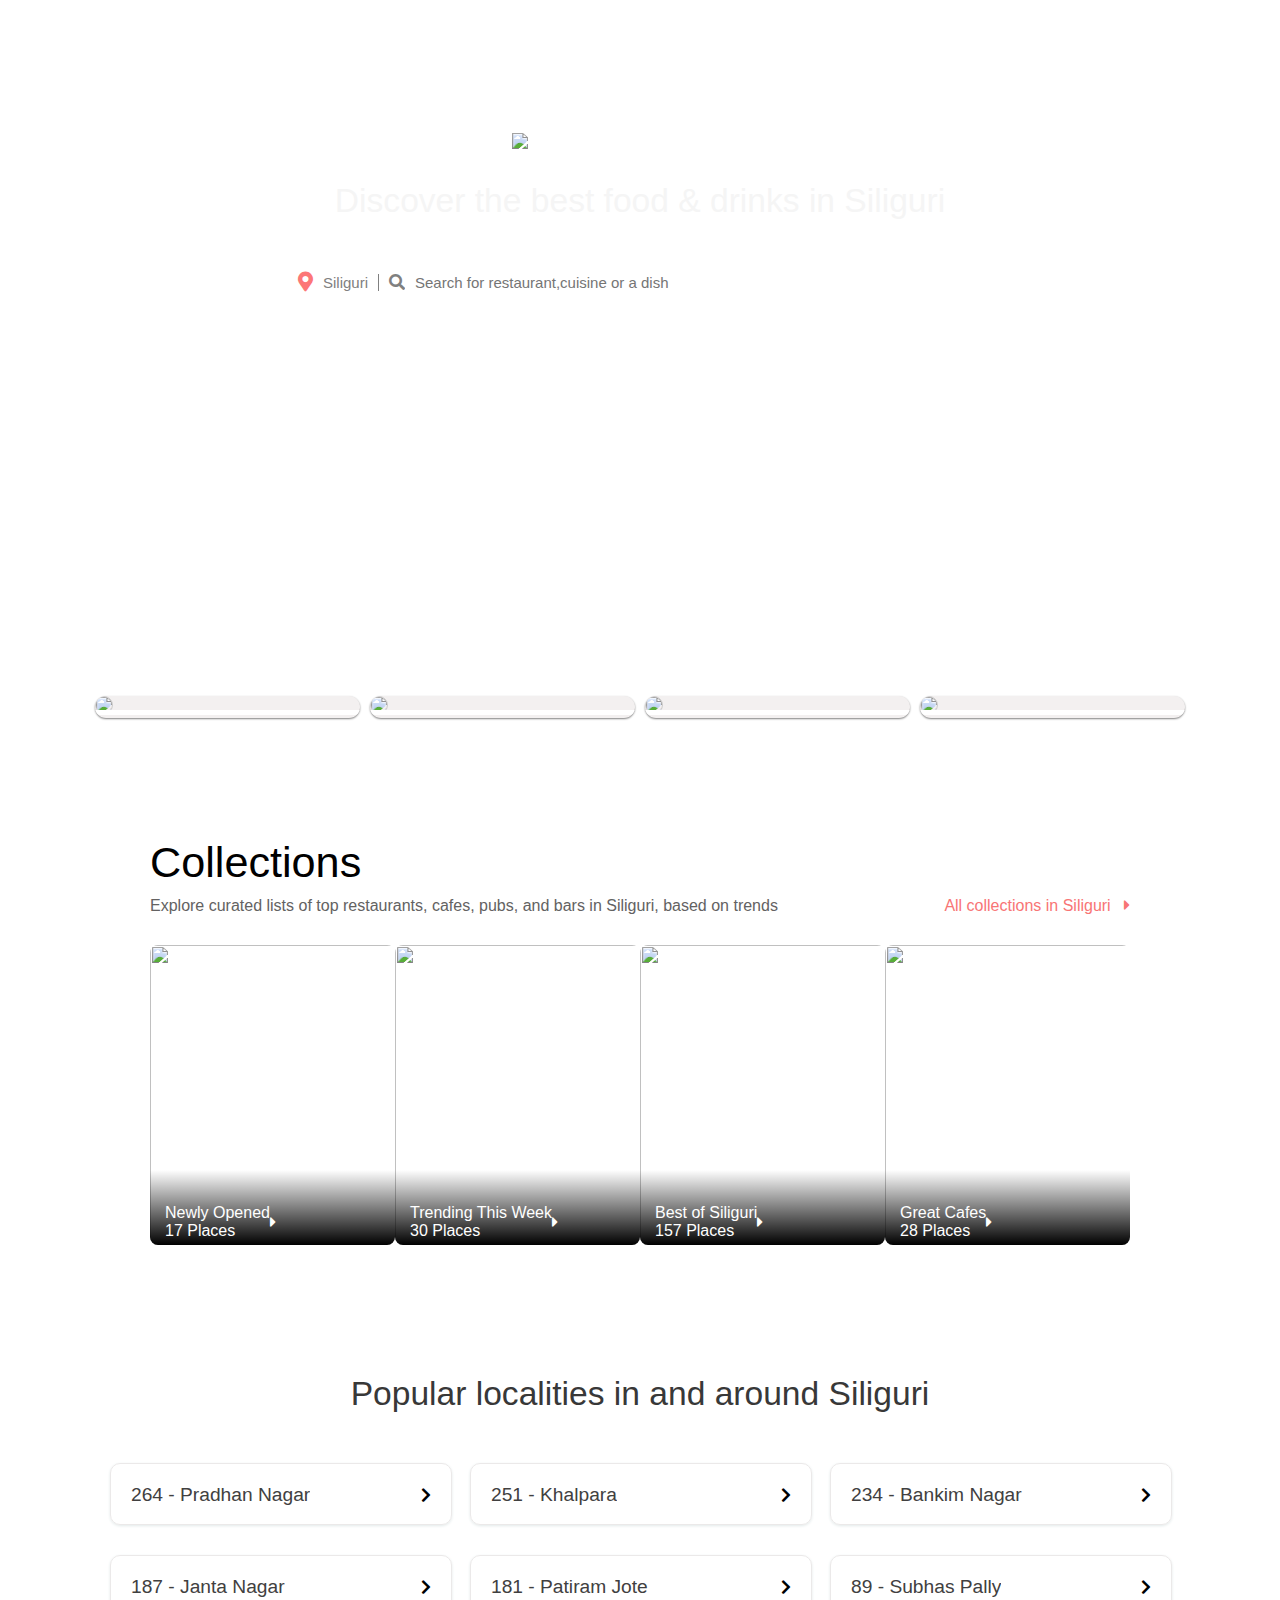
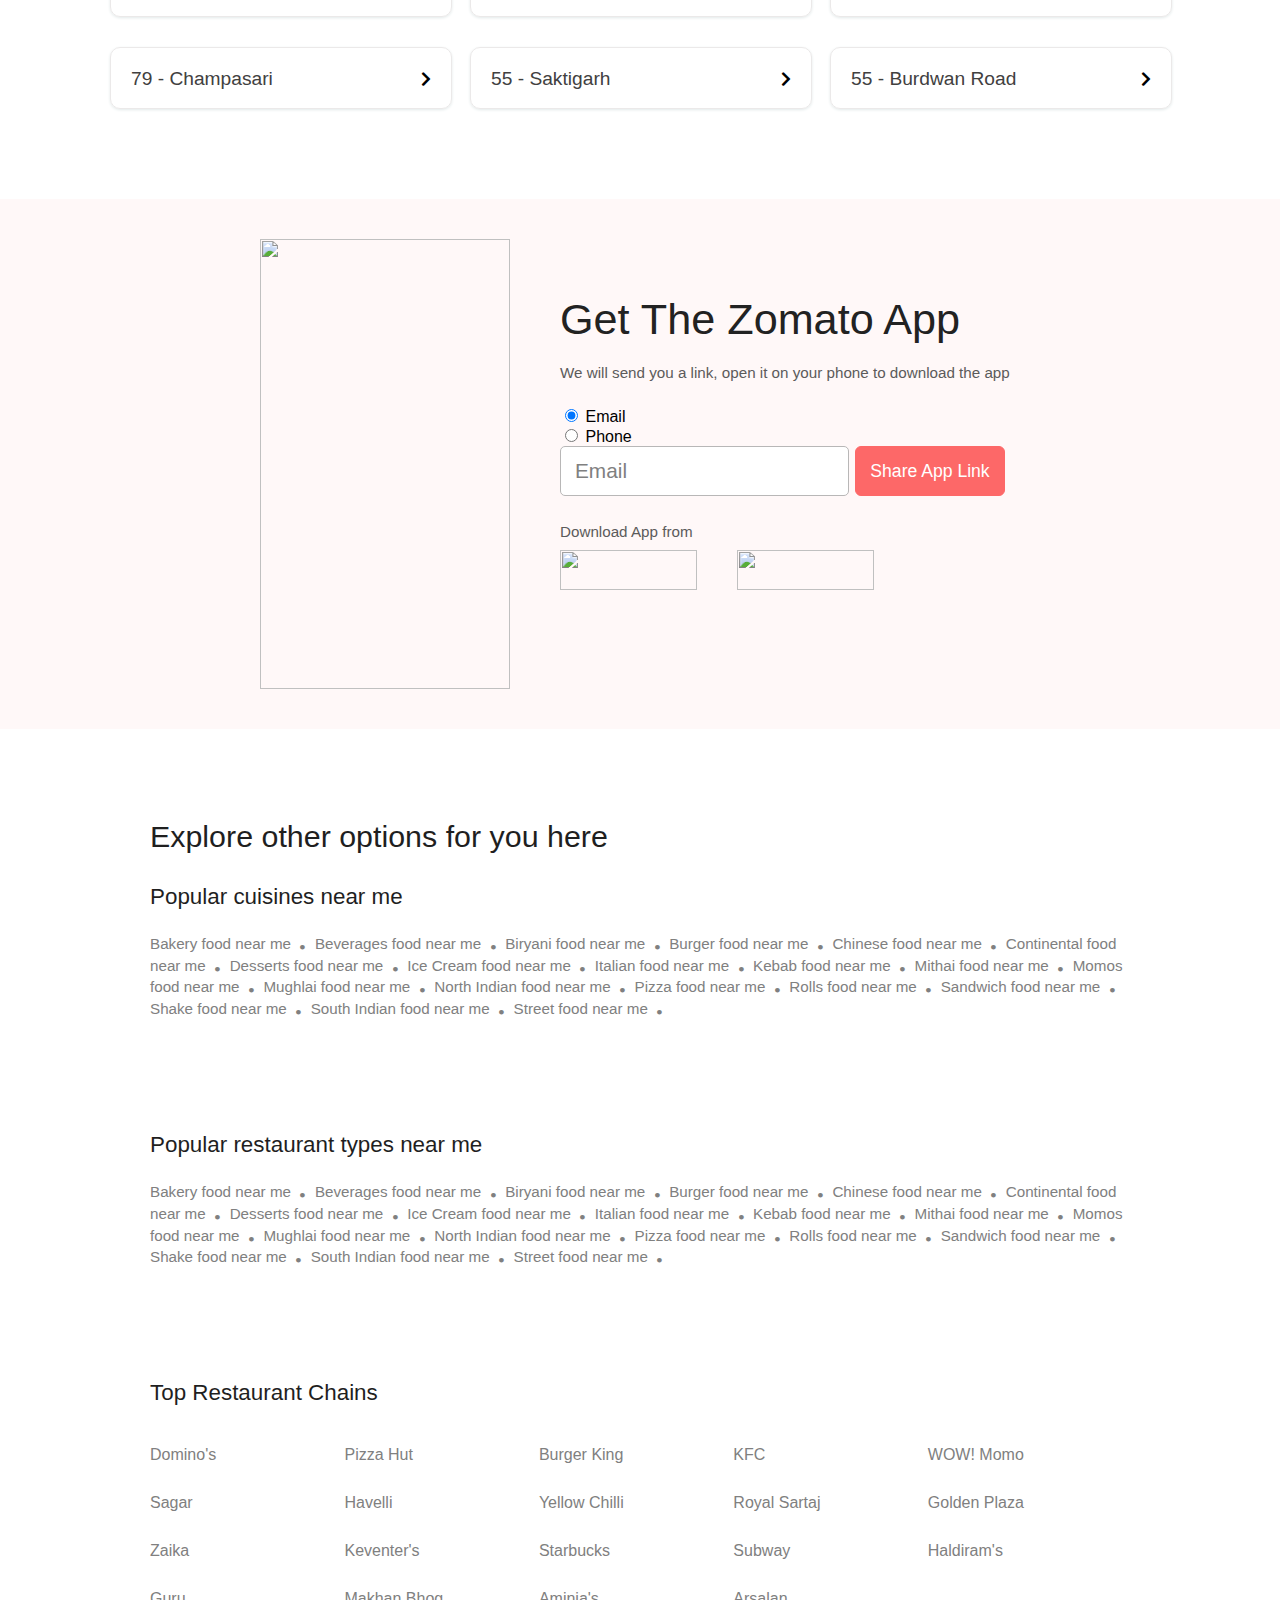
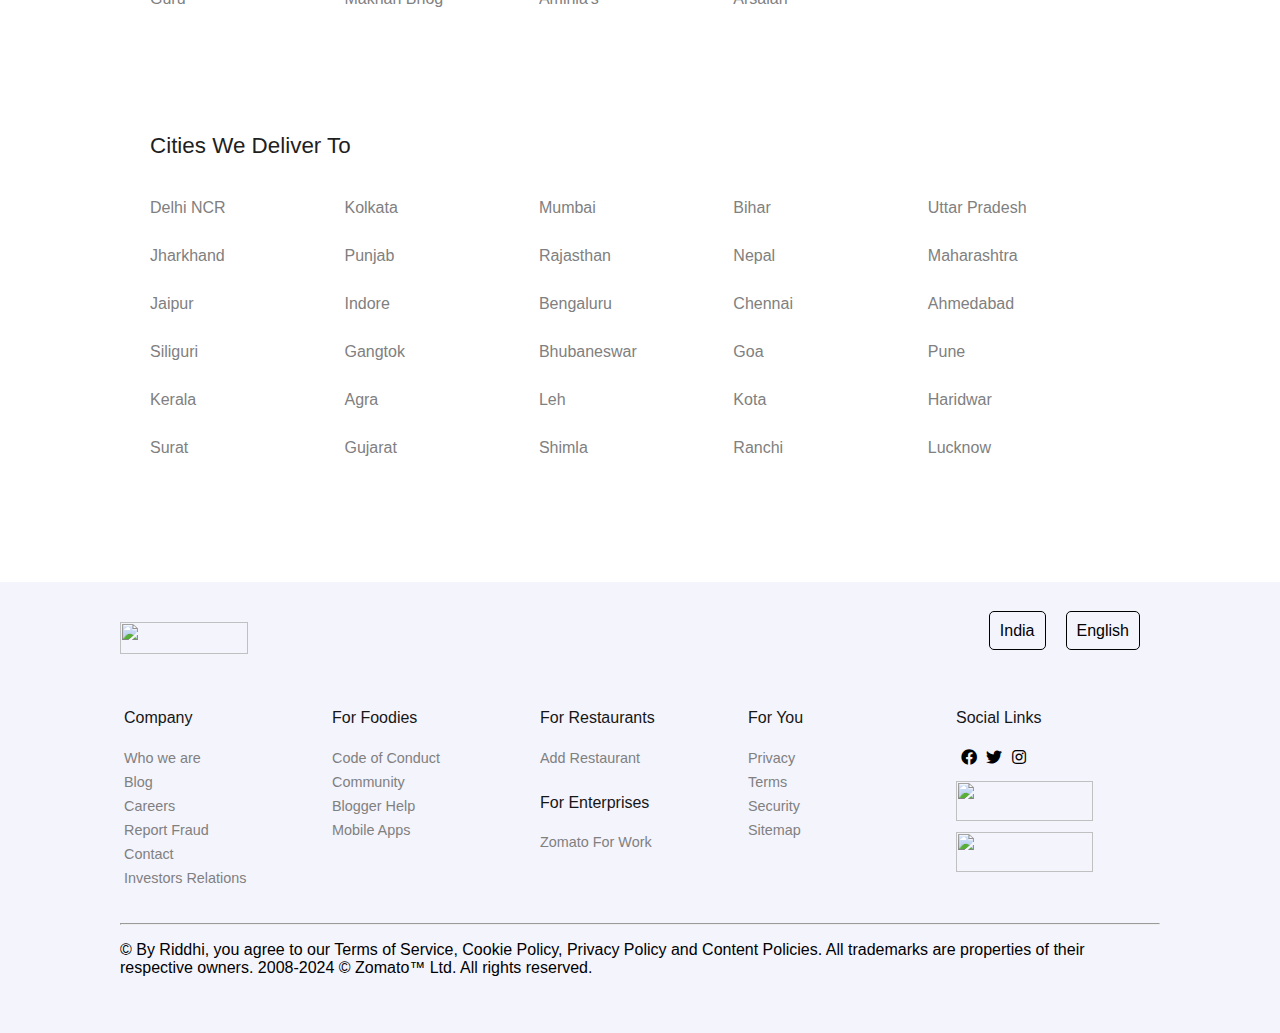
==== index.html @ 77d4f74a "Update and rename zomato.html to index.html" ====
<!DOCTYPE html>
<html lang="en">
<head>
    <meta charset="UTF-8">
    <link rel="stylesheet" href="zomato.css">
    <link rel="stylesheet" href="https://cdnjs.cloudflare.com/ajax/libs/font-awesome/5.15.4/css/all.min.css">
    <link rel="icon" href="c:\Users\RIDDHI\64px-Zomato_logo.png">
    <meta name="viewport" content="width=device-width, initial-scale=1.0">
    <title>Zomato</title>
</head>
<body>
    <header>
        <div class="nav">
            <div>
                <h4>Get The App</h4>
            </div>
            <ul class="nav-bar">
                <li>Investor Relations</li>
                <li>Add Restaurant</li>
                <li> <a href="login.php">Log in</a>
                <li><a href="registration_form.php">Sign up</a></li>
            </ul>
        </div>
        <div class="head">
            <img class="logo" src="https://b.zmtcdn.com/web_assets/8313a97515fcb0447d2d77c276532a511583262271.png" >
            <h3>Discover the best food & drinks in Siliguri</h3>
            <div class="search">
                <i class="fas fa-map-marker-alt"></i>
                <p>Siliguri</p>
                <i class="fas fa-search"></i>
                <input type="text" placeholder="Search for restaurant,cuisine or a dish">
            </div>
        </div>
        <div class="header-image">
            <img src="https://b.zmtcdn.com/web_assets/81f3ff974d82520780078ba1cfbd453a1583259680.png" >
        </div>
    </header>
    <section class="sec-1">
        <div class="box">
            <div class="white"><p>Order Food Online</p></div>
            <img src="https://b.zmtcdn.com/webFrontend/64dffaa58ffa55a377cdf42b6a690e721585809275.png?fit=around|402:360&crop=402:360;*;*">
        </div>
        <div class="box">
            <div class="white"><p>Go out for a meal</p></div>
            <img src="https://b.zmtcdn.com/webFrontend/95f005332f5b9e71b9406828b63335331585809309.png?fit=around|402:360&crop=402:360;*;*">
        </div>
        <div class="box">
            <div class="white"><p>Zomato Pro</p></div>
            <img src="https://b.zmtcdn.com/webFrontend/b256d0dd8a29f9e0623ecaaea910534d1585809352.png?fit=around|402:360&crop=402:360;*;*">
        </div>
        <div class="box">
            <div class="white"><p>Nightlife & Clubs</p></div>
            <img src="https://b.zmtcdn.com/webFrontend/8ff4212b71b948ed5b6d2ce0d2bc99981594031410.png?fit=around|402:360&crop=402:360;*;*">
        </div>
    </section>
    <section class="middle">
        <div class="sec-2">
            <h2>Collections</h2>
            <div>
                <h6>
                    Explore curated lists of top restaurants, cafes, pubs, and bars in Siliguri, based on trends</h6>
                    <span>All collections in Siliguri &nbsp; <i class="fas fa-caret-right"></i></span>
            </div>
        </div>
        <div class="sec-3">
            <div class="box-1">
                <div><span>Newly Opened <br> 17 Places</span><i class="fas fa-caret-right"></i></div>
                <img src="https://images.unsplash.com/photo-1577056922428-a511301a562d?ixlib=rb-1.2.1&ixid=MnwxMjA3fDB8MHxwaG90by1yZWxhdGVkfD" >
            </div>
            <div class="box-1">
                <div><span>Trending This Week <br> 30 Places</span><i class="fas fa-caret-right"></i></div>
                <img src="https://st.focusedcollection.com/18590116/i/650/focused_209046464-stock-photo-closeup-view-variety-food-served.jpg" >
            </div>
            <div class="box-1">
                <div><span>Best of Siliguri <br> 157 Places</span><i class="fas fa-caret-right"></i></div>
                <img src="https://upload.wikimedia.org/wikipedia/commons/4/47/Nadi_Sri_Siva_Subramaniya_Temple.jpg" >
            </div>
            <div class="box-1">
                <div><span>Great Cafes <br> 28 Places</span><i class="fas fa-caret-right"></i></div>
                <img src="c:\Users\RIDDHI\OneDrive\Pictures\Screenshots 1\Screenshot (2400).png" >
            </div>
        </div>
        <h1>Popular localities in and around Siliguri</h1>
        <div class="sec-4">
            <div class="box-2">
                <div><span>264 - Pradhan Nagar</span><i class="fas fa-chevron-right"></i></div>
            </div>
            <div class="box-2">
                <div><span>251 - Khalpara</span><i class="fas fa-chevron-right"></i></div>
            </div>
            <div class="box-2">
                <div><span>234 - Bankim Nagar</span><i class="fas fa-chevron-right"></i></div>
            </div>
            <div class="box-2">
                <div><span>187 - Janta Nagar</span><i class="fas fa-chevron-right"></i></div>
            </div>
            <div class="box-2">
                <div><span>181 - Patiram Jote</span><i class="fas fa-chevron-right"></i></div>
            </div>
            <div class="box-2">
                <div><span>89 - Subhas Pally</span><i class="fas fa-chevron-right"></i></div>
            </div>
            <div class="box-2">
                <div><span>79 - Champasari</span><i class="fas fa-chevron-right"></i></div>
            </div>
            <div class="box-2">
                <div><span>55 - Saktigarh</span><i class="fas fa-chevron-right"></i></div>
            </div>
            <div class="box-2">
                <div><span>55 - Burdwan Road</span><i class="fas fa-chevron-right"></i></div>
            </div>
        </div>
    </section>
    <section class="sec-5">
        <div class="flex contact">
            <img src="https://b.zmtcdn.com/data/pro/5722d9e687511d79616bcab92470734e1596187147.png" alt="">
            <div class="address">
                <h2>Get The Zomato App</h2>
                <p>We will send you a link, open it on your phone to download the app</p>
                <div class="flex-radio">
                    <div>
                        <input type="radio" name="fill" id="emai" checked>
                        <label for="email">Email</label>
                    </div>
                    <div>
                        <input type="radio" name="fill" id="phone">
                        <label for="phone">Phone</label>
                    </div>
                </div>
                <div class="flex email">
                    <input class="input" type="text">
                    <label for="" class="place">Email</label>
                    <button>Share App Link</button>
                </div>
                <p class="download">Download App from</p>
                <div class="flex app">
                    <img src="c:\Users\RIDDHI\OneDrive\Pictures\Screenshots 1\Screenshot (2402).png" alt="">
                    <img src="https://b.zmtcdn.com/data/webuikit/23e930757c3df49840c482a8638bf5c31556001144.png" alt="">
                </div>
        </div>
        </div>
    </section>
    <section class="end">
        <div class="sec-6">
            <h1>Explore other options for you here</h1>
            <h4>Popular cuisines near me</h4>
            <div>
                <a href="#">Bakery food near me</a>
                <i class="fas fa-circle"></i>
                <a href="#">Beverages food near me</a>
                <i class="fas fa-circle"></i>
                <a href="#">Biryani food near me</a>
                <i class="fas fa-circle"></i>
                <a href="#">Burger food near me</a>
                <i class="fas fa-circle"></i>
                <a href="#">Chinese food near me</a>
                <i class="fas fa-circle"></i>
                <a href="#">Continental food near me</a>
                <i class="fas fa-circle"></i>
                <a href="#">Desserts food near me</a>
                <i class="fas fa-circle"></i>
                <a href="#">Ice Cream food near me</a>
                <i class="fas fa-circle"></i>
                <a href="#">Italian food near me</a>
                <i class="fas fa-circle"></i>
                <a href="#">Kebab food near me</a>
                <i class="fas fa-circle"></i>
                <a href="#">Mithai food near me</a>
                <i class="fas fa-circle"></i>
                <a href="#">Momos food near me</a>
                <i class="fas fa-circle"></i>
                <a href="#">Mughlai food near me</a>
                <i class="fas fa-circle"></i>
                <a href="#">North Indian food near me</a>
                <i class="fas fa-circle"></i>
                <a href="#">Pizza food near me</a>
                <i class="fas fa-circle"></i>
                <a href="#">Rolls food near me</a>
                <i class="fas fa-circle"></i>
                <a href="#">Sandwich food near me</a>
                <i class="fas fa-circle"></i>
                <a href="#">Shake food near me</a>
                <i class="fas fa-circle"></i>
                <a href="#">South Indian food near me</a>
                <i class="fas fa-circle"></i>
                <a href="#">Street food near me</a>
                <i class="fas fa-circle"></i>
            </div>
        </div>
        <div class="sec-6">
            <h4>Popular restaurant types near me</h4>
            <div>
                <a href="#">Bakery food near me</a>
                <i class="fas fa-circle"></i>
                <a href="#">Beverages food near me</a>
                <i class="fas fa-circle"></i>
                <a href="#">Biryani food near me</a>
                <i class="fas fa-circle"></i>
                <a href="#">Burger food near me</a>
                <i class="fas fa-circle"></i>
                <a href="#">Chinese food near me</a>
                <i class="fas fa-circle"></i>
                <a href="#">Continental food near me</a>
                <i class="fas fa-circle"></i>
                <a href="#">Desserts food near me</a>
                <i class="fas fa-circle"></i>
                <a href="#">Ice Cream food near me</a>
                <i class="fas fa-circle"></i>
                <a href="#">Italian food near me</a>
                <i class="fas fa-circle"></i>
                <a href="#">Kebab food near me</a>
                <i class="fas fa-circle"></i>
                <a href="#">Mithai food near me</a>
                <i class="fas fa-circle"></i>
                <a href="#">Momos food near me</a>
                <i class="fas fa-circle"></i>
                <a href="#">Mughlai food near me</a>
                <i class="fas fa-circle"></i>
                <a href="#">North Indian food near me</a>
                <i class="fas fa-circle"></i>
                <a href="#">Pizza food near me</a>
                <i class="fas fa-circle"></i>
                <a href="#">Rolls food near me</a>
                <i class="fas fa-circle"></i>
                <a href="#">Sandwich food near me</a>
                <i class="fas fa-circle"></i>
                <a href="#">Shake food near me</a>
                <i class="fas fa-circle"></i>
                <a href="#">South Indian food near me</a>
                <i class="fas fa-circle"></i>
                <a href="#">Street food near me</a>
                <i class="fas fa-circle"></i>
            </div>
        </div>
        <div class="sec-6">
            <h4>Top Restaurant Chains</h4>
            <div class="end-column">
                <a href="#">Domino's</a>
                <a href="#">Pizza Hut</a>
                <a href="#">Burger King</a>
                <a href="#">KFC</a>
                <a href="#">WOW! Momo</a>
                <a href="#">Sagar</a>
                <a href="#">Havelli</a>
                <a href="#">Yellow Chilli</a>
                <a href="#">Royal Sartaj</a>
                <a href="#">Golden Plaza</a>
                <a href="#">Zaika</a>
                <a href="#">Keventer's</a>
                <a href="#">Starbucks</a>
                <a href="#">Subway</a>
                <a href="#">Haldiram's</a>
                <a href="#">Guru</a>
                <a href="#">Makhan Bhog</a>
                <a href="#">Aminia's</a>
                <a href="#">Arsalan</a>
            </div>
        </div>
        <div class="sec-6">
            <h4>Cities We Deliver To</h4>
            <div class="end-column">
                <a href="#">Delhi NCR</a>
                <a href="#">Kolkata</a>
                <a href="#">Mumbai</a>
                <a href="#">Bihar</a>
                <a href="#">Uttar Pradesh</a>
                <a href="#">Jharkhand</a>
                <a href="#">Punjab</a>
                <a href="#">Rajasthan</a>
                <a href="#">Nepal</a>
                <a href="#">Maharashtra</a>
                <a href="#">Jaipur</a>
                <a href="#">Indore</a>
                <a href="#">Bengaluru</a>
                <a href="#">Chennai</a>
                <a href="#">Ahmedabad</a>
                <a href="#">Siliguri</a>
                <a href="#">Gangtok</a>
                <a href="#">Bhubaneswar</a>
                <a href="#">Goa</a>
                <a href="#">Pune</a>
                <a href="#">Kerala</a>
                <a href="#">Agra</a>
                <a href="#">Leh</a>
                <a href="#">Kota</a>
                <a href="#">Haridwar</a>
                <a href="#">Surat</a>
                <a href="#">Gujarat</a>
                <a href="#">Shimla</a>
                <a href="#">Ranchi</a>
                <a href="#">Lucknow</a>
            </div>
        </div>
    </section>
    <section class="footer">
        <div class="sec-7">
            <div class="first">
                <div>
                    <img src="https://b.zmtcdn.com/web_assets/b40b97e677bc7b2ca77c58c61db266fe1603954218.png?fit=around|198:42&crop=198:42;*,*" alt="">
                </div>
                <div class="first-1">
                    <div>
                        <span>India</span>
                    </div>
                    <div>
                        <span>English</span>
                    </div>
                </div>
            </div>
            <div class="second">
                <div>
                    <h4>Company</h4>
                    <a href="#">Who we are</a>
                    <a href="#">Blog</a>
                    <a href="#">Careers</a>
                    <a href="#">Report Fraud</a>
                    <a href="#">Contact</a>
                    <a href="#">Investors Relations</a>
                </div>
                <div>
                    <h4>For Foodies</h4>
                    <a href="#">Code of Conduct</a>
                    <a href="#">Community</a>
                    <a href="#">Blogger Help</a>
                    <a href="#">Mobile Apps</a>
                </div>
                <div>
                    <h4>For Restaurants</h4>
                    <a href="#">Add Restaurant</a>
                    <h4>For Enterprises</h4>
                    <a href="#">Zomato For Work</a>
                </div>
                <div>
                    <h4>For You</h4>
                    <a href="#">Privacy</a>
                    <a href="#">Terms</a>
                    <a href="#">Security</a>
                    <a href="#">Sitemap</a>
                </div>
                <div class="box-4">
                    <h4>Social Links</h4>
                    <div>
                        <i class="fab fa-facebook"></i>
                        <i class="fab fa-twitter"></i>
                        <i class="fab fa-instagram"></i>
                    </div>
                    <img src="https://b.zmtcdn.com/data/webuikit/9f0c85a5e33adb783fa0aef667075f9e1556003622.png" alt="">
                    <img src="https://b.zmtcdn.com/data/webuikit/23e930757c3df49840c482a8638bf5c31556001144.png" alt="">
                </div>
            </div>
            <hr>
            <p>&copy; By Riddhi,  you agree to our Terms of Service, Cookie Policy, Privacy Policy and Content Policies. All trademarks are properties of their respective owners. 2008-2024 © Zomato™ Ltd. All rights reserved.</p>
        </div>    
    </section>
</body>
</html>
---- zomato.css ----
body{
    margin: 0;
    padding: 0;
    text-decoration: none;
    font-family: Verdana, Geneva, Tahoma, sans-serif;
    overflow-x: hidden;
}

header{
    width: 100%;
    height: 70vh;
    overflow: hidden;
    position: relative;
    margin-bottom: 7vh;
}
.header-image{
    position: absolute;
    top: -20vh;
    z-index: -1;
}
.nav{
    display: flex;
    margin: 1vh 10vw;
    justify-content: space-between;
    color: white;
    font-size: 1em;
    font-family: Verdana, Geneva, Tahoma, sans-serif;
}
.nav-bar{
    display: flex;
}
.nav-bar li {
    font-size: 1.1em;
    font-family: Verdana, Geneva, Tahoma, sans-serif;
    font-weight: 400;
    padding-left: 30px;
    list-style: none;
    color: #fff;
}

.nav-bar li a {
    text-decoration: none;
    color: #fff;
    transition: color 0.2s ease;
}

.nav-bar li a:hover {
    color: #ccc;
}

.login, .sign-up {
    font-size: 1.2em;
    font-family: Verdana, Geneva, Tahoma, sans-serif;
    font-weight: 500;
    color: #333;
}

.login a, .sign-up a {
    text-decoration: none;
    color: #337ab7;
    transition: color 0.2s ease;
}

.login a:hover, .sign-up a:hover {
    color: #23527c;
}

.head{
    display: flex;
    flex-direction: column;
    justify-content: center;
    margin-top: 7vh;
    align-items: center;
}
.logo{
    width: 20vw;
}
.head h3{
    font-size: 2.1em;
    color: whitesmoke;
    font-weight: lighter;
    font-family: Verdana, Geneva, Tahoma, sans-serif;
}
.search{
    display: flex;
    width: 55vw;
    align-items: center;
    justify-content: flex-start;
    border-radius: 10px;
    background-color: white;
    padding: 5px 0;
}
.search input{
    outline: none;
    border: none;
    width: 50%;
    padding-left: 10px;
    font-size: 15px;
}
.search p{
    color: gray;
    border-right: 1px solid gray;
    font-family: Verdana, Geneva, Tahoma, sans-serif;
    font-size: 15px;
    padding-right: 10px;
}
.search i:first-child{
    font-size: 20px;
    color: rgb(252,119,119);
    padding-left: 10px;
    padding-right: 10px;
}
.search i{
    color: gray;
    padding-left: 10px;
}
.sec-1{
    display: flex;
    justify-content: center;
    margin-bottom: 13vh;
}
.box{
    position: relative;
    width: 265px;
    margin: 3px 5px;
    overflow: hidden;
    border-radius: 15px;
    box-shadow: 0 1px 2px gray;
    background-color: rgb(243,240,240);
}
.box img{
    width: 100%;
    border-radius: 15px;
    border: 1px solid rgb(204,203,203);
    z-index: -1;
}
.white{
    position: absolute;
    bottom: 3px;
    align-items: center;
    border-radius: 0 0 15px 15px;
    background-color: white;
    width: 100%;
    height: 25%;
    z-index: 2;
}
.white p{
    text-align: center;
    font-family: Verdana, Geneva, Tahoma, sans-serif;
    font-size: 1em;
    color: rgb(56,56,56);
    letter-spacing: 0.7px;
}

.middle, .end{
    margin: 60px 150px;
}
.sec-2 h2{
    font-size: 2.7rem;
    font-weight: lighter;
    margin-bottom: 10px;
}
.sec-2 div{
    display: flex;
    justify-content: space-between;
    align-items: center;
    margin-bottom: 30px;
}
.sec-2 h6{
    margin: 0;
    font-size: 1rem;
    font-weight: lighter;
    color: rgb(99,98,98);
}
.fa-caret-right, .sec-2 span{
    color: rgb(248,117,117);
}
.box-1{
    width: 255px;
    height: 300px;
    overflow: hidden;
    position: relative;
    border-radius: 8px;
}
.box-1 div{
    position: absolute;
    background: linear-gradient(transparent,black);
    width: 100%;
    height: 25%;
    display: flex;
    align-items: flex-end;
    bottom: 0;
}
.box-1 div span:first-child{
    display: inline-block;
    color: white;
    padding-left: 15px;
    font-size: 1rem;
    padding-bottom: 5px;
}
.box-1 i{
    color: white;
    padding-bottom: 15px;
}
.box-1 img{
    width: 255px;
    height: 300px;
    object-fit: cover;
}
.sec-3{
    display: flex;
    justify-content: space-between;
    margin-top: 30px;
    margin-bottom: 130px;
}
.middle h1{
    font-size: 2.1rem;
    font-weight: lighter;
    text-align: center;
    margin: 50px;
    color: rgb(56,56,56);
}
.sec-4{
    display: grid;
    justify-content: center;
    grid-column-gap: 20px;
    grid-row-gap: 30px;
    grid-template-columns: 340px 340px 340px;
    grid-template-rows: auto;
}
.box-2{
    border: 1px solid rgb(235,233,233);
    box-shadow: 0 1px 3px rgb(226,233,233);
    width: 340px;
    height: 60px;
    overflow: hidden;
    border-radius: 10px;
}

.box-2 div{
    overflow: hidden;
    display: flex;
    justify-content: space-between;
    align-items: center;
    margin: 20px;
}
.box-2 div span{
    color: rgb(65,64,64);
    font-size: 1.2rem;
    display: inline-block;
    overflow: hidden;
    text-overflow: ellipsis;
    white-space: nowrap;
}
.sec-5{
    display: flex;
    margin: 90px 0;
    padding: 40px 0;
    justify-content: center;
    background-color: rgb(255,248,248);
}
.flex{
    display: flex;
}
.contact{
    width: 760px;
    overflow: hidden;
}
.contact img{
    width: 250px;
    height: 450px;
    padding-right: 40px;
}
.address{
    width: 470px;
    margin-top: 20px;
    padding-left: 10px;
}
.address p{
    padding-bottom: 10px;
    font-size: 0.95rem;
    color: rgb(92,91,91);
}
.address h2{
    font-size: 2.7rem;
    font-weight: lighter;
    margin-bottom: 20px;
    color: rgb(34,34,34);
}
.radio{
    display: flex;
    justify-content: space-between;
    margin-right: 230px;
    padding-bottom: 20px;
}
.radio label{
    font-size: 1.1rem;
    color: rgb(49,49,49);
}

.radio [type="radio"]{
    accent-color: rgb(255,92,92);
}
.email{
    position: relative;
}
.email input{
    height: 46px;
    border-radius: 5px;
    width: 270px;
    border: 1px solid rgb(184,183,183);
    outline: rgb(255,92,92);
    font-size: 1.3rem;
    padding-left: 15px;
}
.place{
    position: absolute;
    font-size: 1.3rem;
    left: 15px;
    top: 13px;
    color: gray;
    font-weight: lighter;
}
.email button{
    width: 150px;
    border-radius: 6px;
    border: 1px solid rgb(253,104,104);
    background-color: rgb(253,104,104);
    font-size: 1.1rem;
    margin-left: 6px;
    color: white;
}
.download{
    font-size: 0.7rem;
    margin-top: 27px;
    margin-bottom: 0;
    color: gray;
}
.app img{
    width: 137px;
    height: 40px;
}
.sec-6{
    margin-bottom: 110px;
}
.sec-6 h1{
    font-size: 1.9rem;
    margin-bottom: 25px;
    font-weight: lighter;
    color: rgb(31,31,31);
}
.sec-6 h4{
    font-size: 1.4rem;
    margin-bottom: 25px;
    font-weight: lighter;
    color: rgb(31,31,31);
}
.sec-6 a{
    text-decoration: none;
    color: gray;
    font-size: 0.95rem;
}
.sec-6 i{
    font-size: 0.3rem;
    padding: 6px 5px;
    color: gray;
}
.end-column a{
    width: 190px;
    font-size: 1rem;
    font-weight: lighter;
    display: inline-block;
    margin: 15px 0;
}
.first img{
    width: 128px;
    height: 32px;
}
.sec-7{
    padding: 40px 120px;
    background-color: rgb(244,244,253);
}
.first{
    display: flex;
    justify-content: space-between;
}
.first-1{
    display: flex;
}
.first-1 span{
    padding: 10px;
    border: 1px solid black; 
    border-radius: 5px;
    margin-right: 20px;
    font-weight: 400;
}
.second{
    display: flex;
    justify-content: space-around;
    margin: 30px 0;
}
.second div{
    width: 200px;
}
.second h4{
    font-weight: lighter;
    color: rgb(22,22,22);
    white-space: nowrap;
}
.second a{
    display: inline-block;
    width: 200px;
    margin-bottom: 7px;
    white-space: nowrap;
    text-decoration: none;
    color: gray;
    font-size: 0.9rem;
}
.second img{
    width: 137px;
    height: 40px;
    margin-top: 11px;
    cursor: pointer;
}
.box-4{
    display: flex;
    flex-direction: column;
}
.box-4 i{
    margin-left: 5px;
    margin-bottom: 5px;
}
.third{
    padding: 10px 0;
    color: gray;
    font-size: 0.9rem;
}
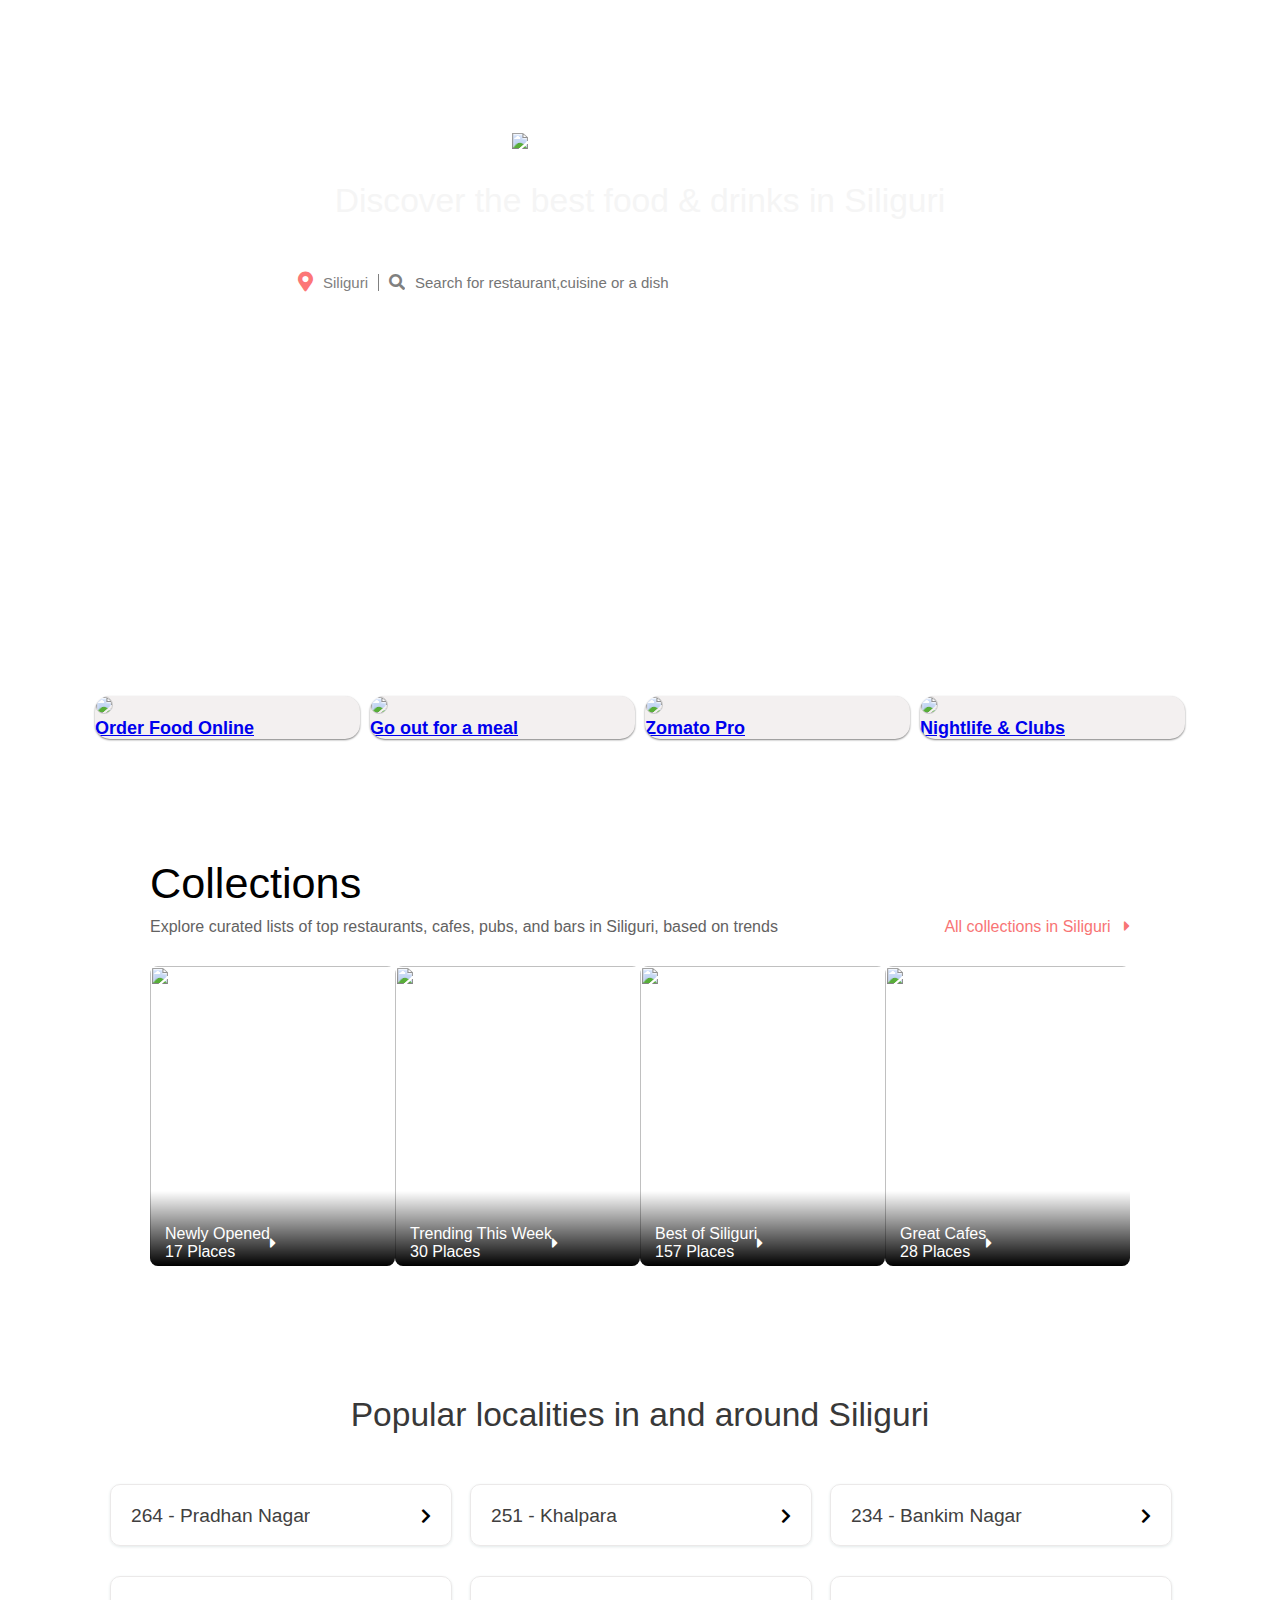
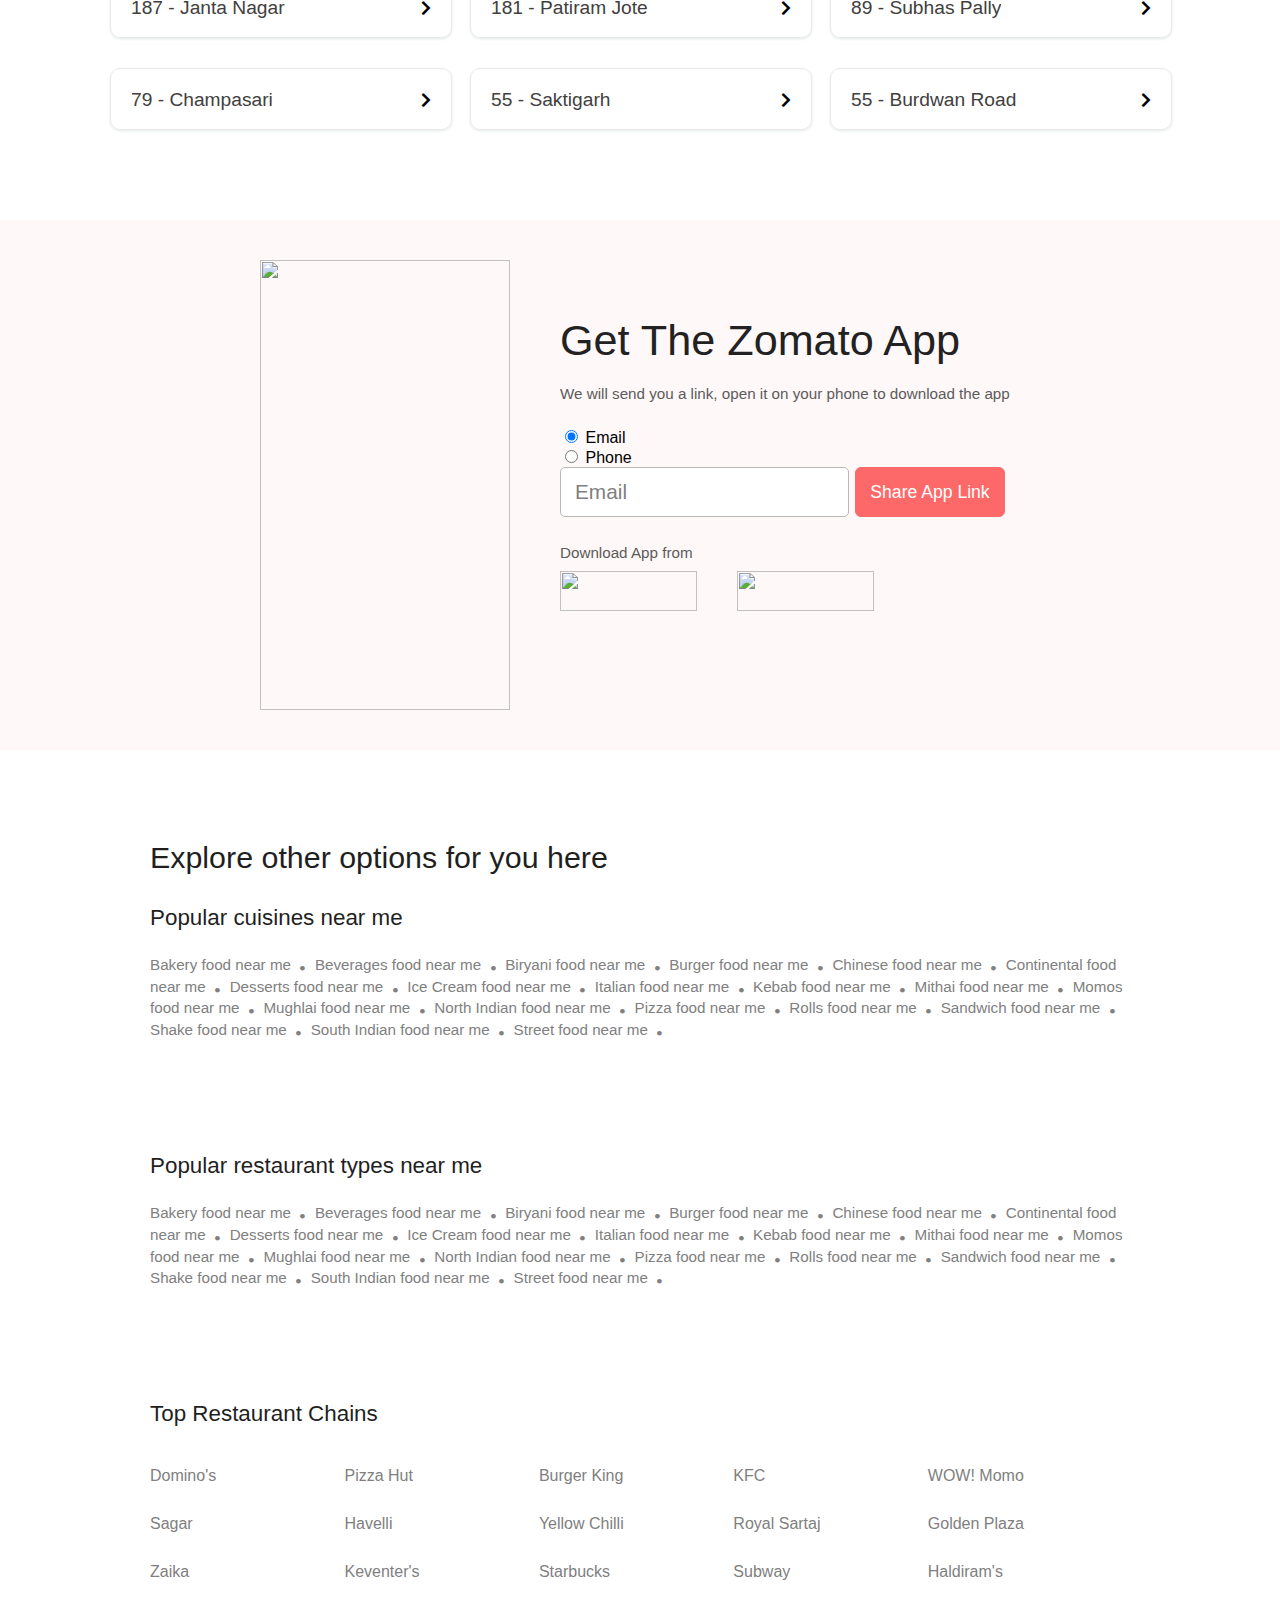
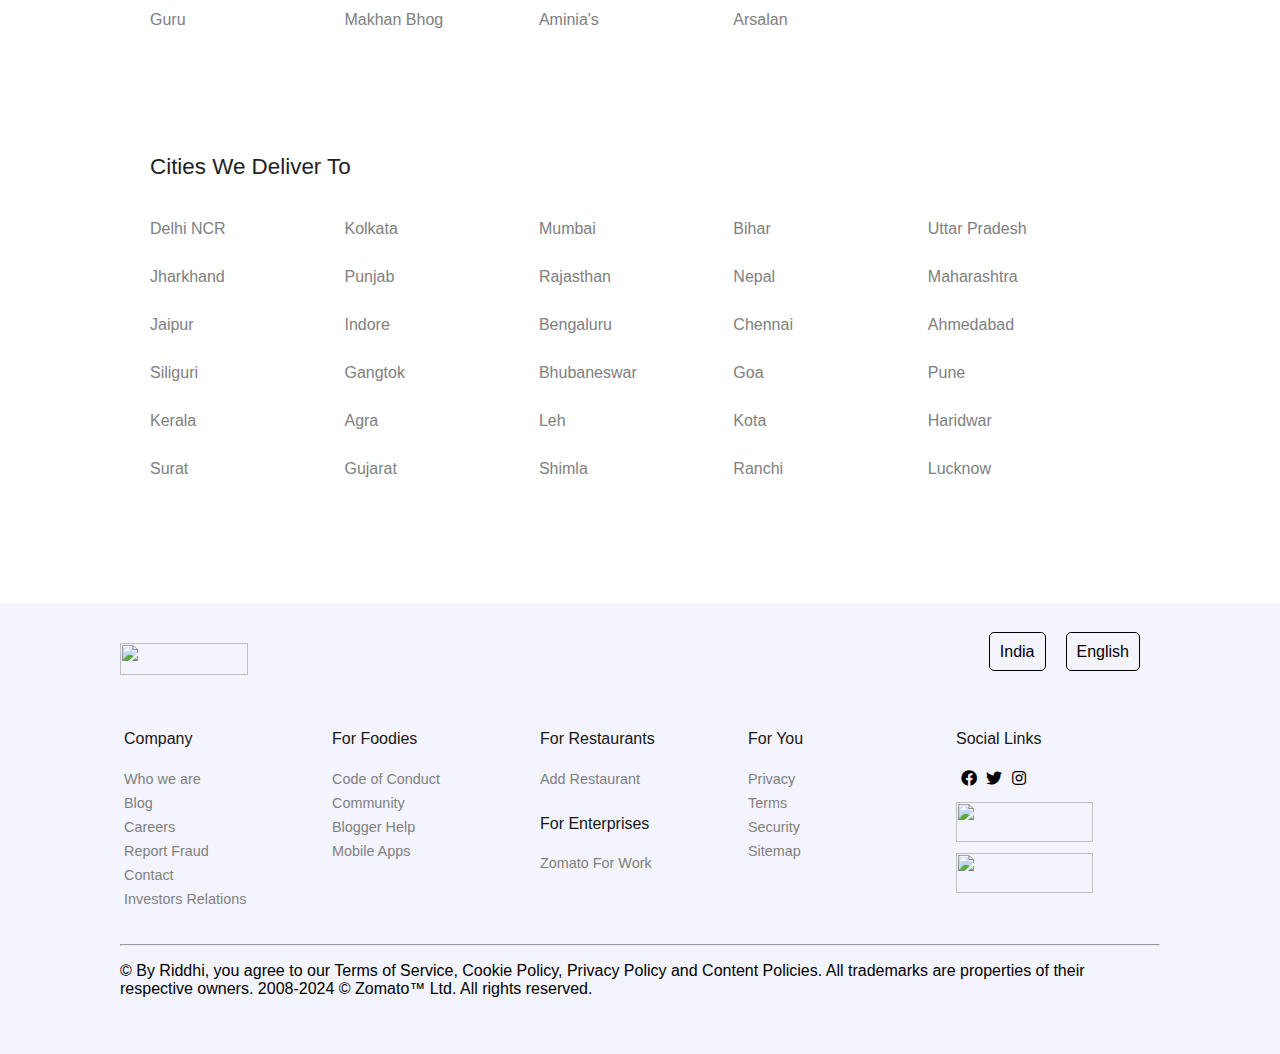
==== commit 46daf4c7: "Update index.html" ====
--- a/index.html
+++ b/index.html
@@ -37,20 +37,20 @@
     </header>
     <section class="sec-1">
         <div class="box">
-            <div class="white"><p>Order Food Online</p></div>
             <img src="https://b.zmtcdn.com/webFrontend/64dffaa58ffa55a377cdf42b6a690e721585809275.png?fit=around|402:360&crop=402:360;*;*">
+            <li><a href="dm.html" style="font-size: 18px; font-weight: bold;">Order Food Online</a></li>
         </div>
         <div class="box">
-            <div class="white"><p>Go out for a meal</p></div>
             <img src="https://b.zmtcdn.com/webFrontend/95f005332f5b9e71b9406828b63335331585809309.png?fit=around|402:360&crop=402:360;*;*">
+            <li><a href="rm.html" style="font-size: 18px; font-weight: bold;">Go out for a meal</a></li>
         </div>
         <div class="box">
-            <div class="white"><p>Zomato Pro</p></div>
             <img src="https://b.zmtcdn.com/webFrontend/b256d0dd8a29f9e0623ecaaea910534d1585809352.png?fit=around|402:360&crop=402:360;*;*">
+            <li><a href="sm.html" style="font-size: 18px; font-weight: bold;">Zomato Pro</a></li>
         </div>
         <div class="box">
-            <div class="white"><p>Nightlife & Clubs</p></div>
             <img src="https://b.zmtcdn.com/webFrontend/8ff4212b71b948ed5b6d2ce0d2bc99981594031410.png?fit=around|402:360&crop=402:360;*;*">
+            <li><a href="mm.html" style="font-size: 18px; font-weight: bold;">Nightlife & Clubs</a></li>
         </div>
     </section>
     <section class="middle">
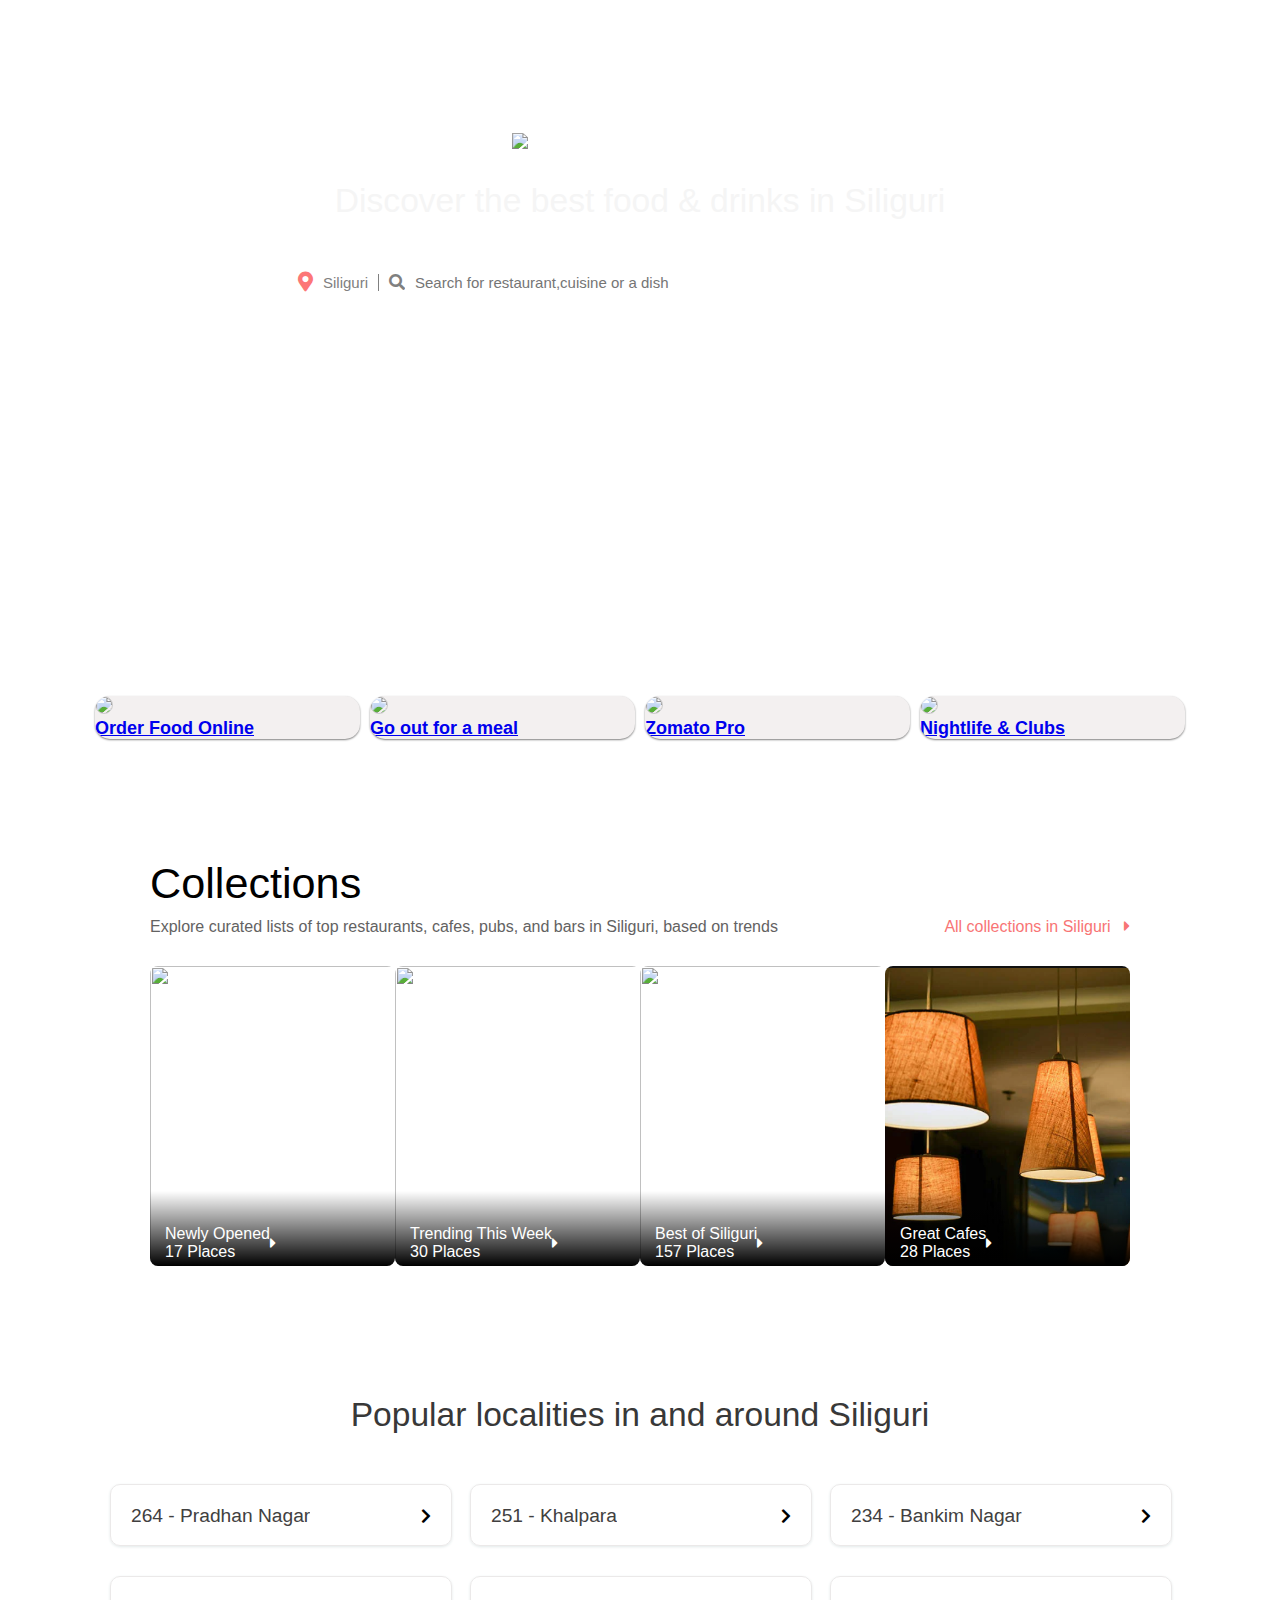
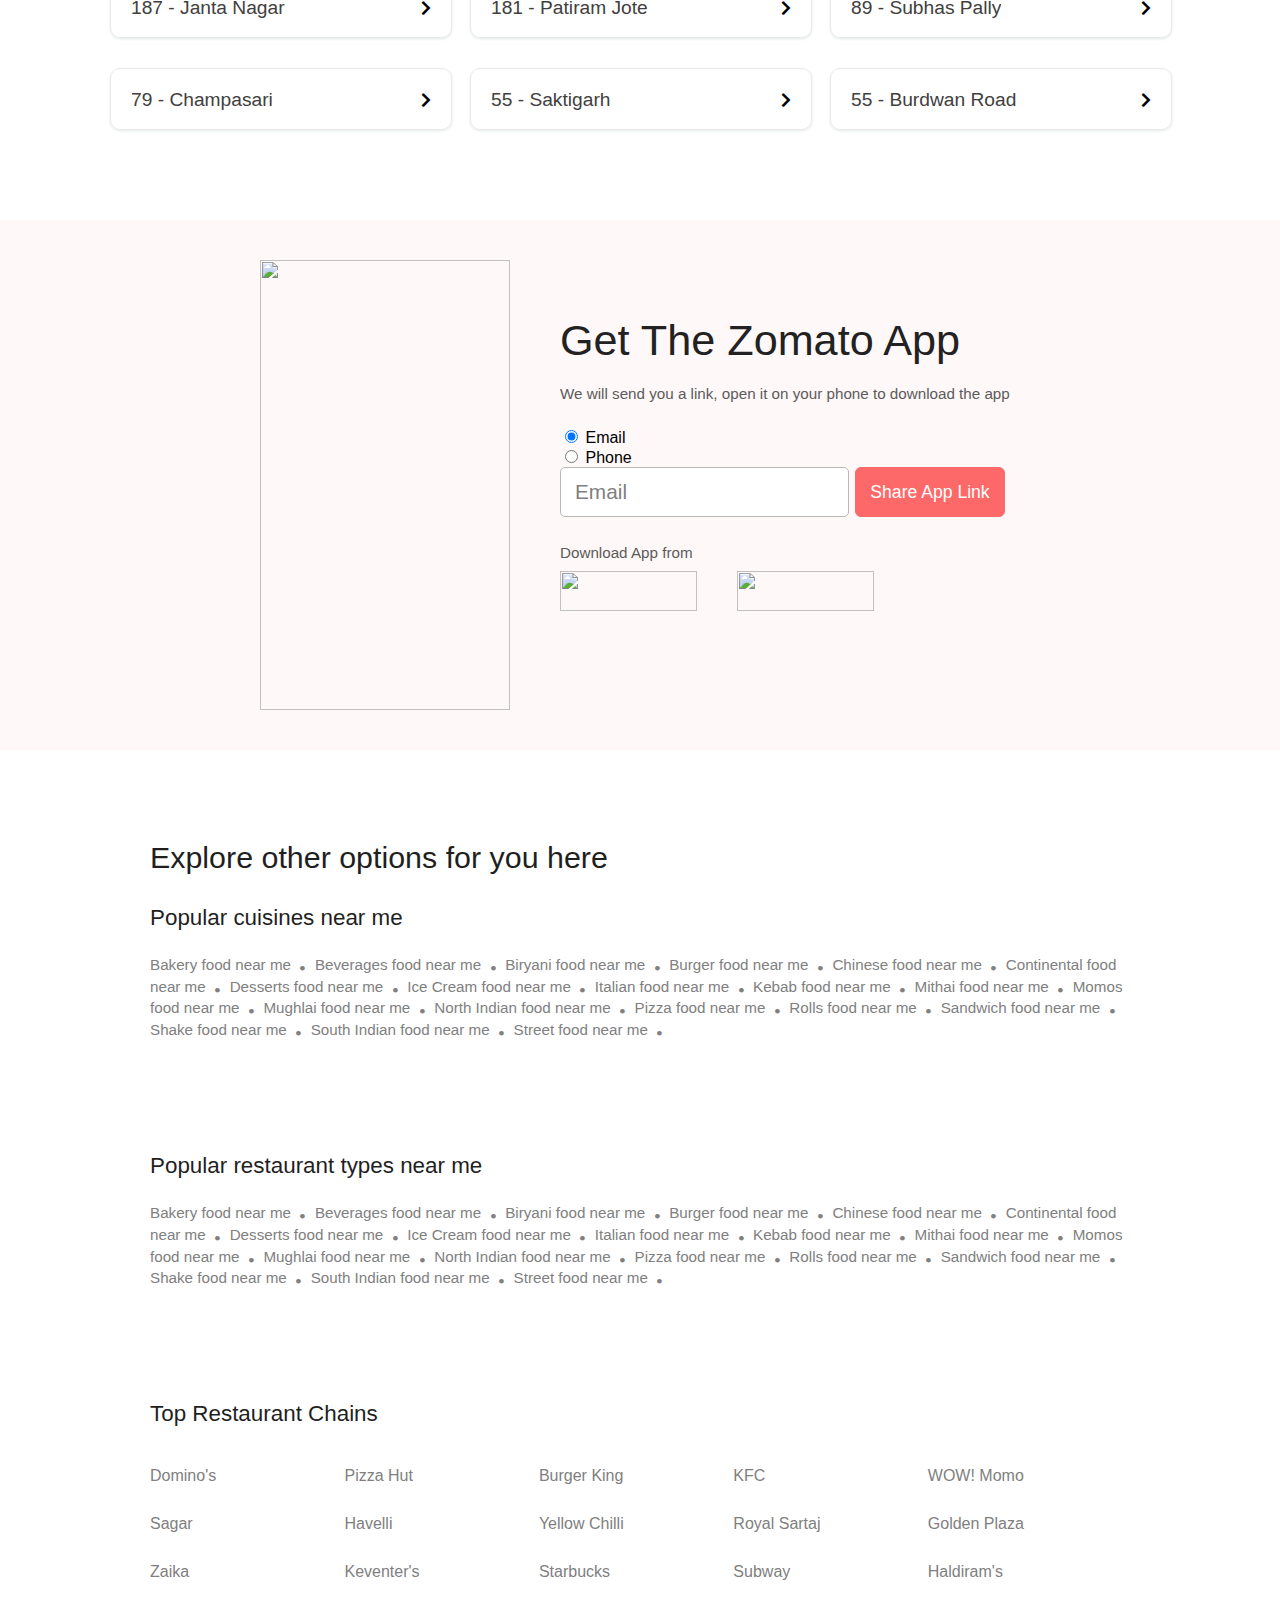
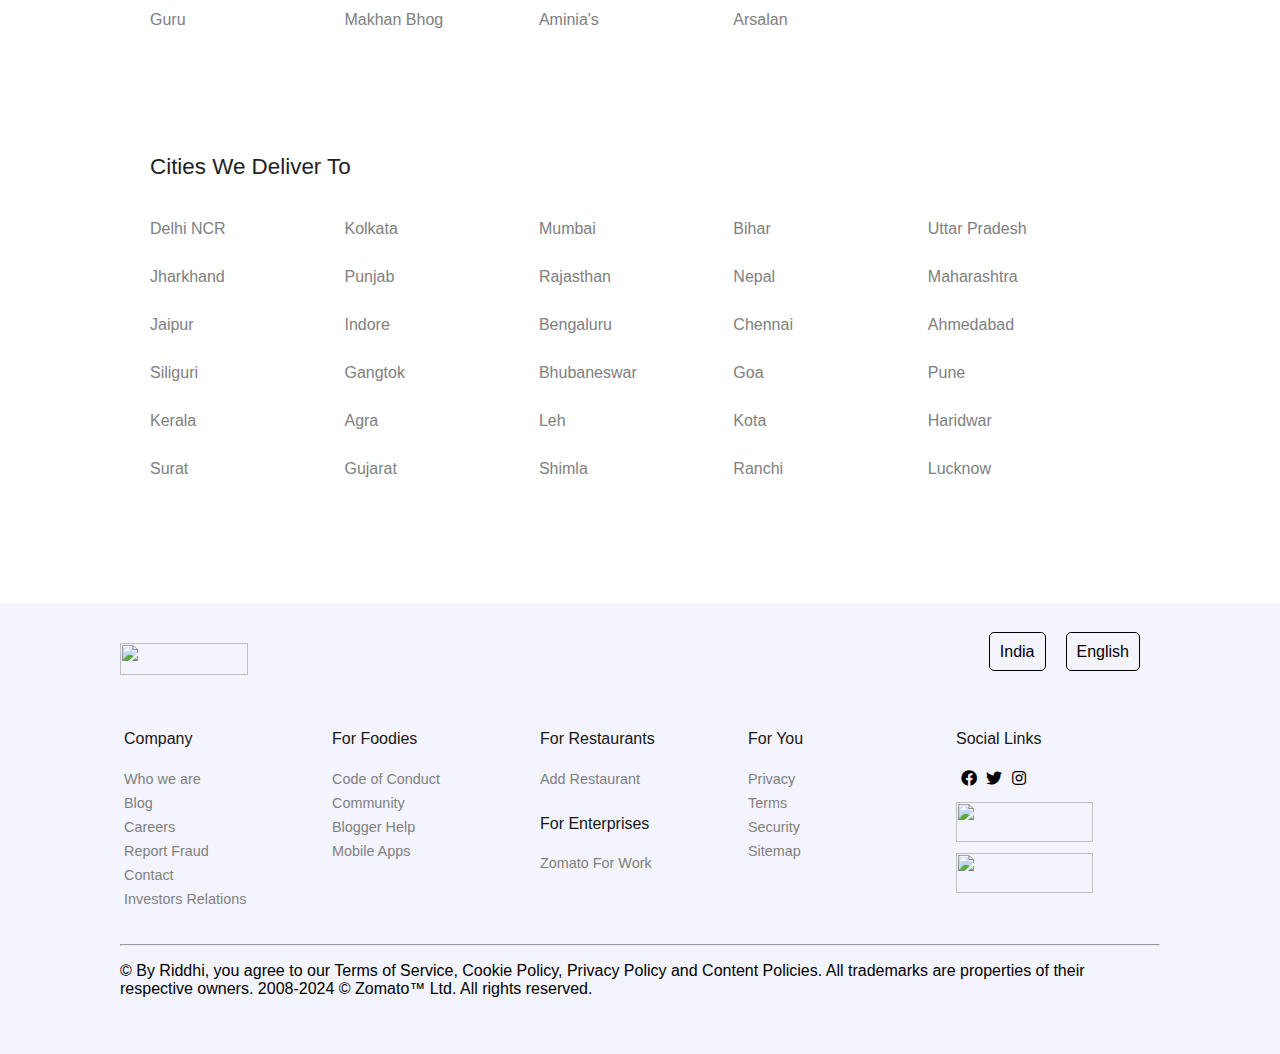
==== commit 5a4a5bf9: "Update index.html" ====
--- a/index.html
+++ b/index.html
@@ -77,7 +77,7 @@
             </div>
             <div class="box-1">
                 <div><span>Great Cafes <br> 28 Places</span><i class="fas fa-caret-right"></i></div>
-                <img src="c:\Users\RIDDHI\OneDrive\Pictures\Screenshots 1\Screenshot (2400).png" >
+                <img src="./Screenshot (2400).png" alt="">
             </div>
         </div>
         <h1>Popular localities in and around Siliguri</h1>
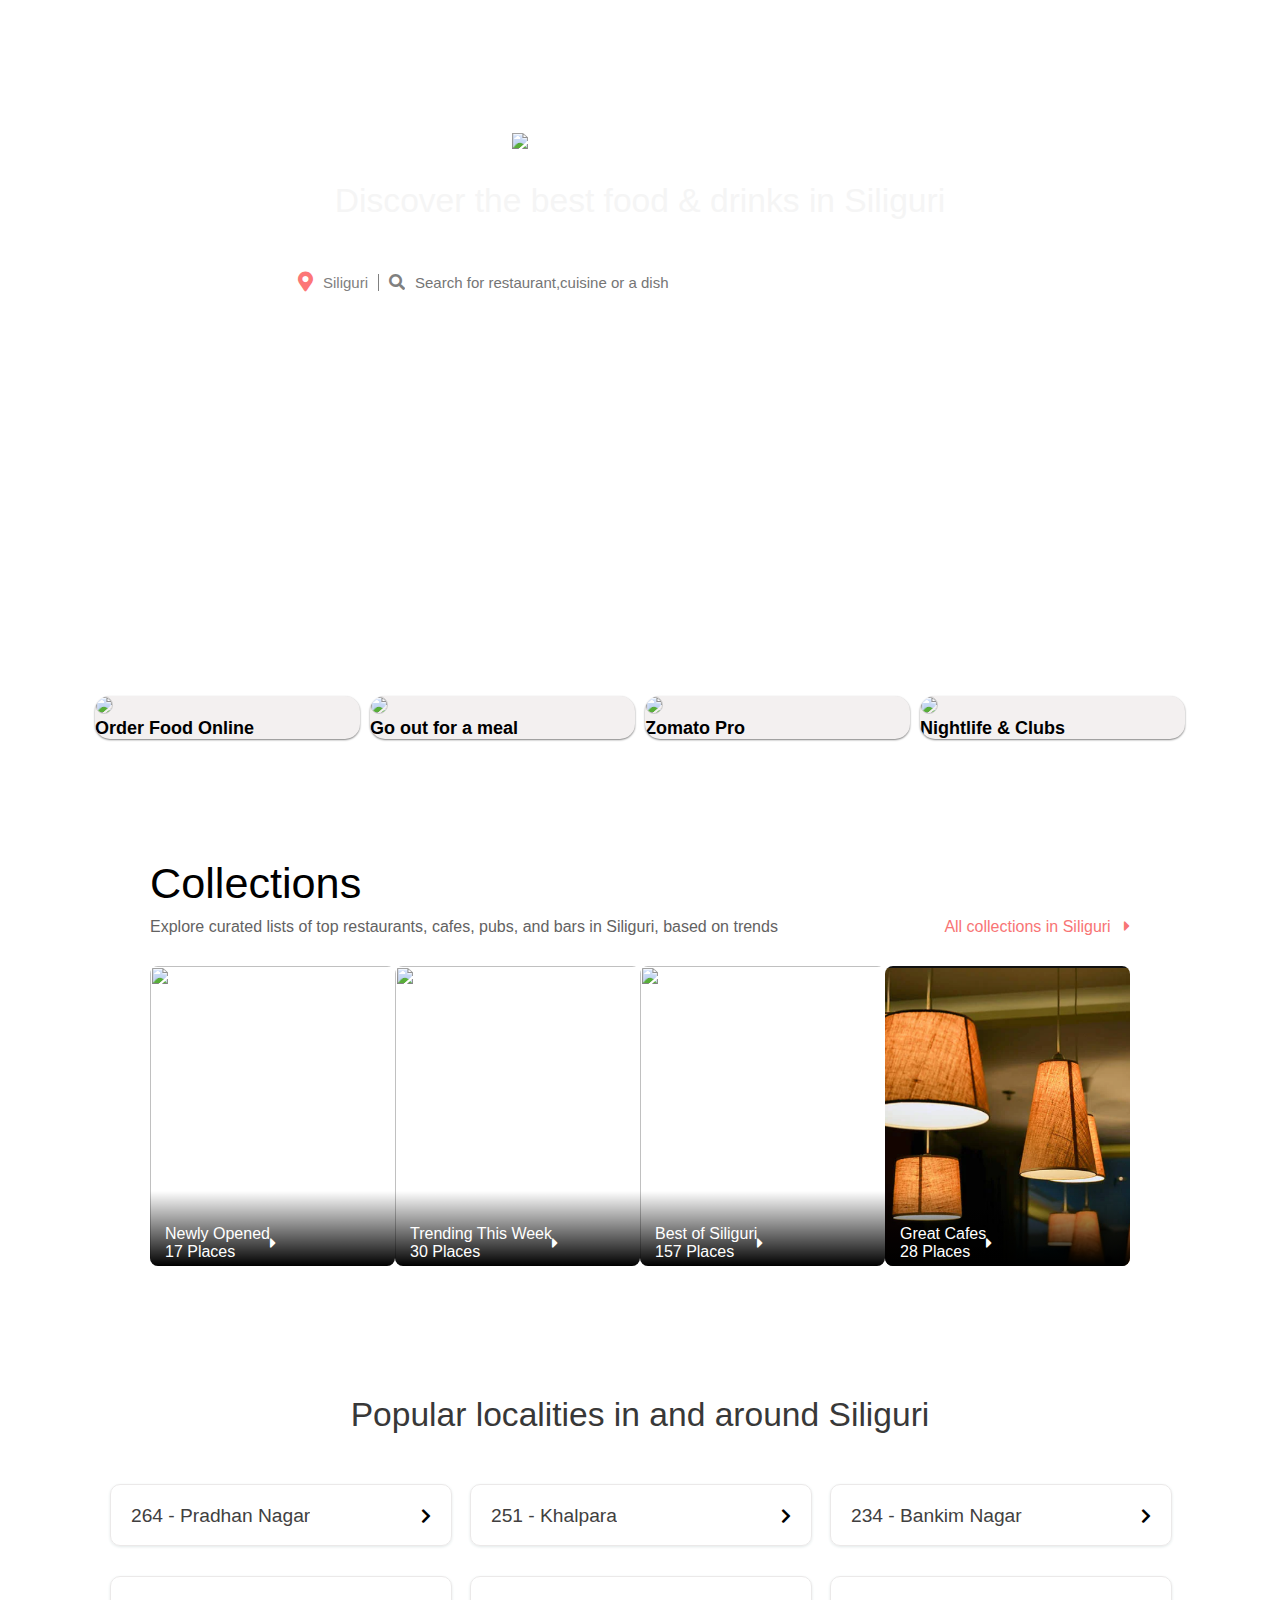
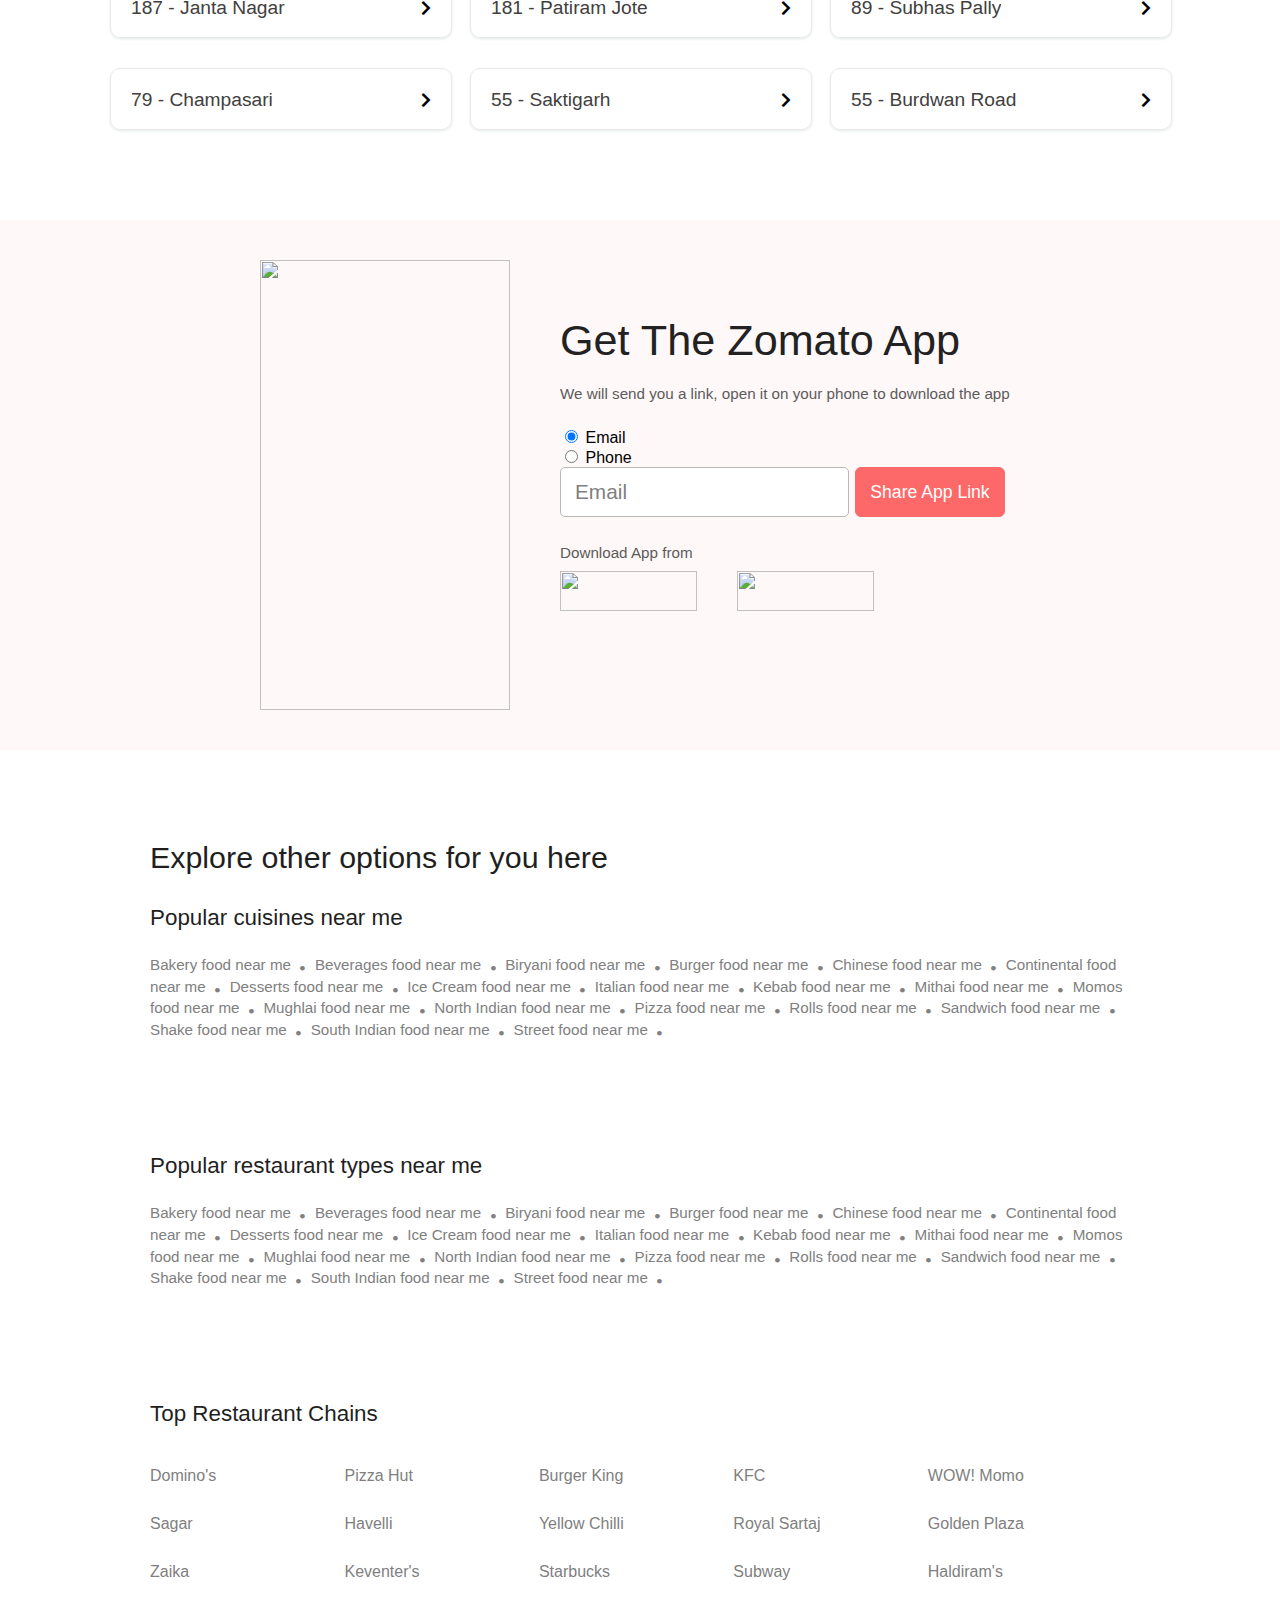
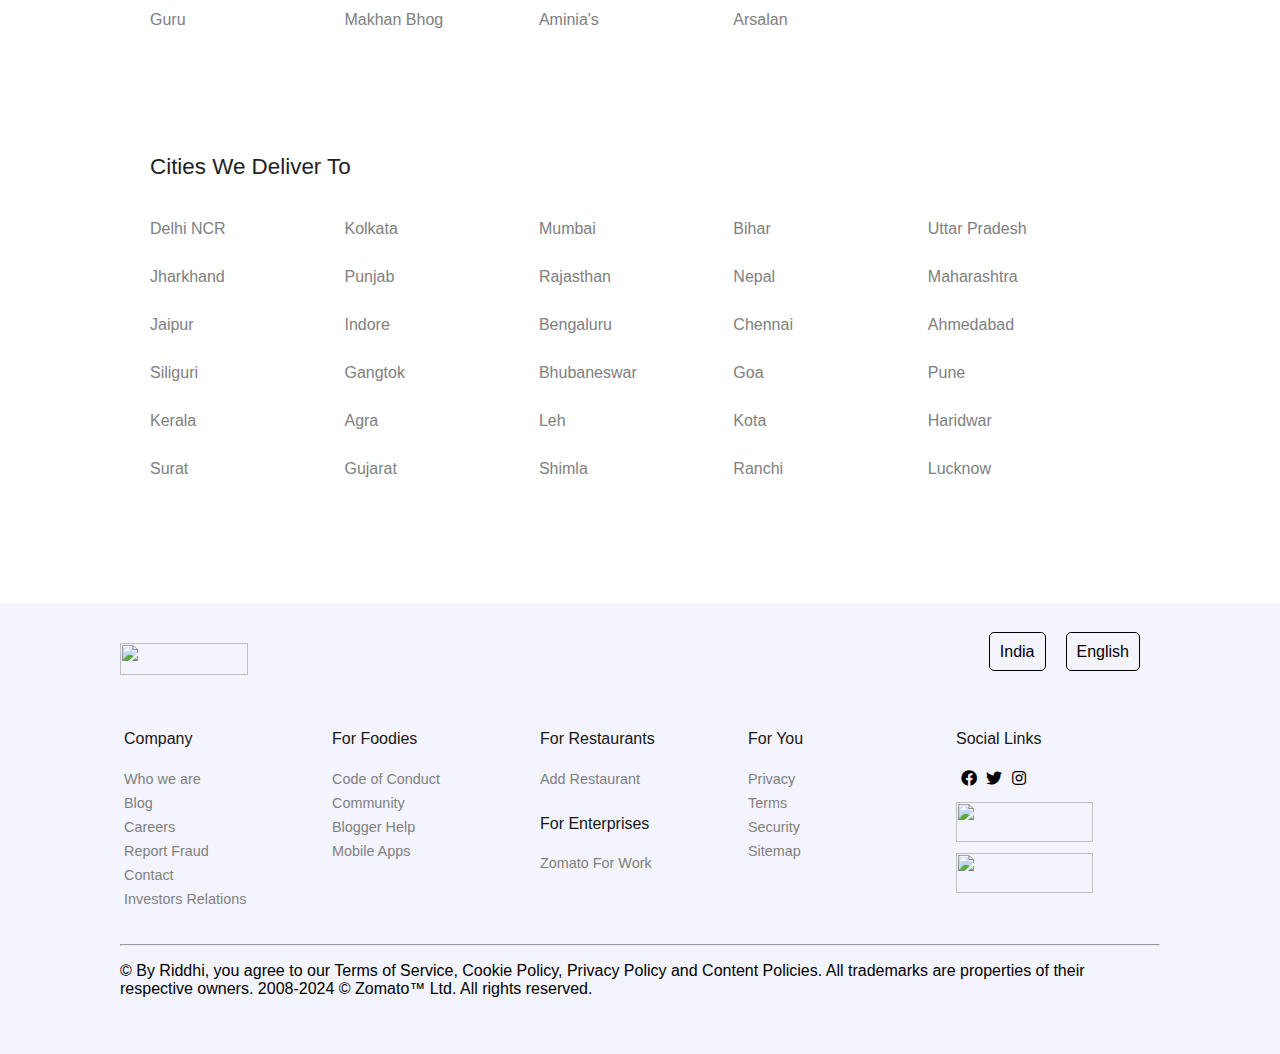
==== commit 38499940: "Update index.html" ====
--- a/index.html
+++ b/index.html
@@ -77,7 +77,7 @@
             </div>
             <div class="box-1">
                 <div><span>Great Cafes <br> 28 Places</span><i class="fas fa-caret-right"></i></div>
-                <img src="./Screenshot (2400).png" alt="">
+                <img src="Screenshot (2400).png" alt="">
             </div>
         </div>
         <h1>Popular localities in and around Siliguri</h1>
--- a/zomato.css
+++ b/zomato.css
@@ -133,6 +133,13 @@
     border-radius: 15px;
     border: 1px solid rgb(204,203,203);
     z-index: -1;
+}
+.box li a{
+    font-size: 20px; 
+    font-weight: bold; 
+    font-family: Arial, sans-serif; 
+    color: black; 
+    text-decoration: none; 
 }
 .white{
     position: absolute;
@@ -434,4 +441,4 @@
     padding: 10px 0;
     color: gray;
     font-size: 0.9rem;
-}+}
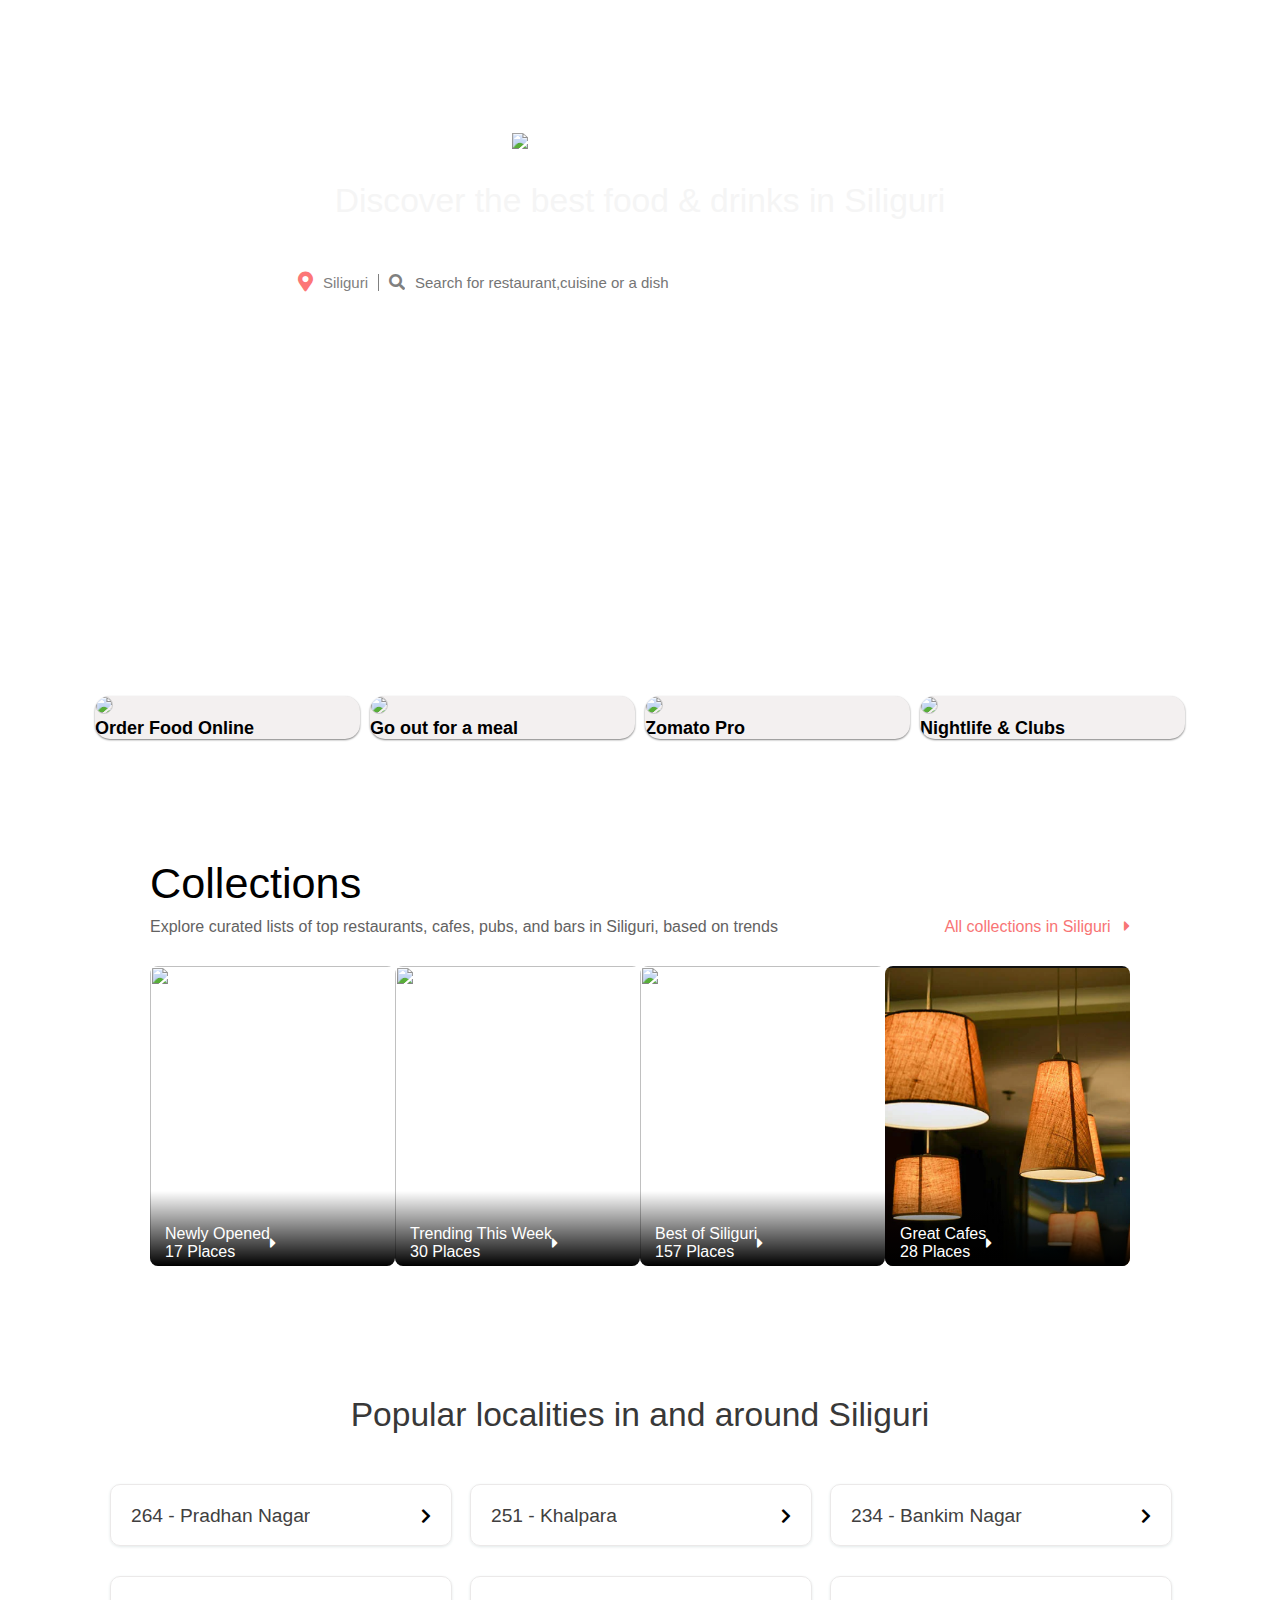
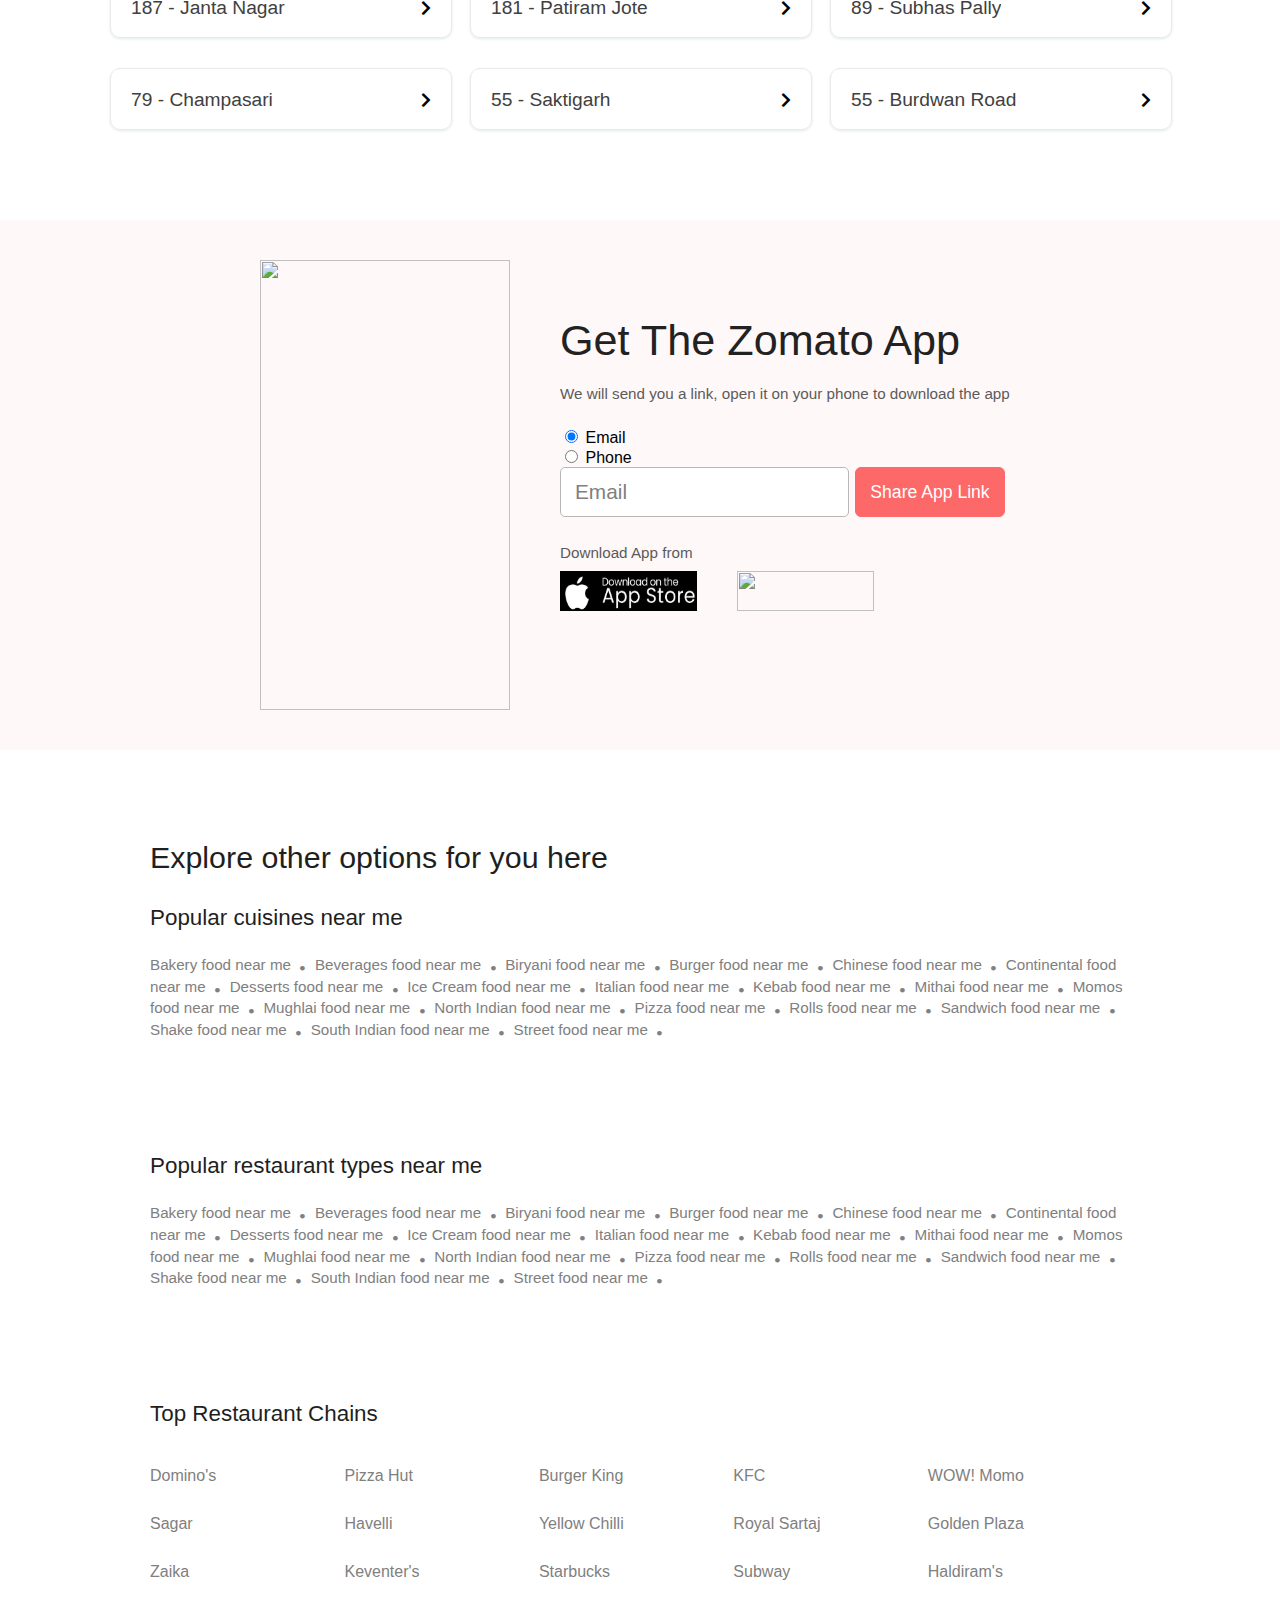
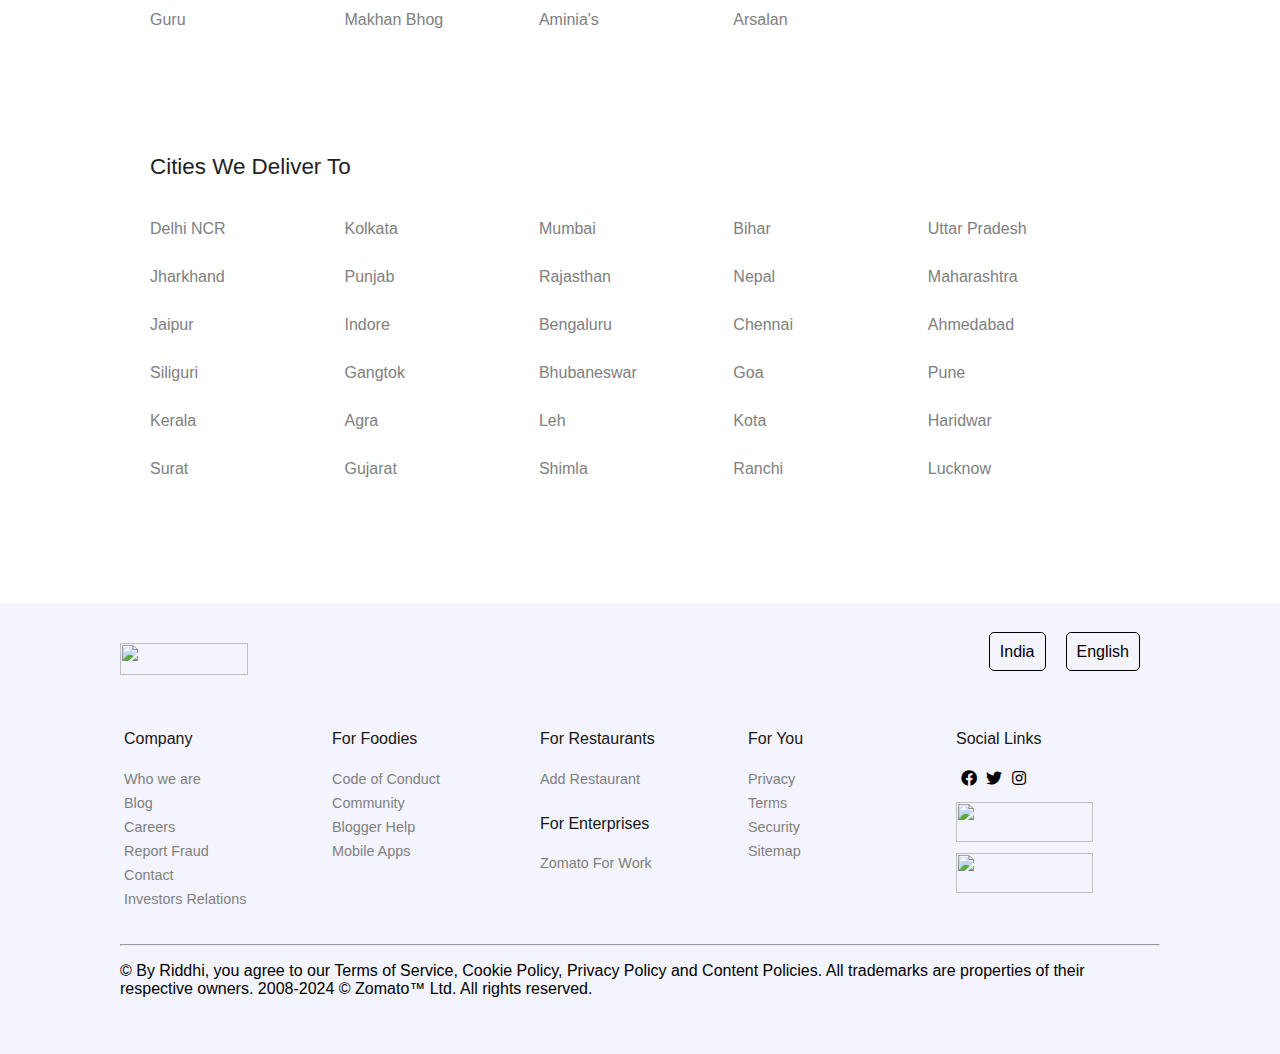
==== commit 9d50d7c6: "Update index.html" ====
--- a/index.html
+++ b/index.html
@@ -4,7 +4,7 @@
     <meta charset="UTF-8">
     <link rel="stylesheet" href="zomato.css">
     <link rel="stylesheet" href="https://cdnjs.cloudflare.com/ajax/libs/font-awesome/5.15.4/css/all.min.css">
-    <link rel="icon" href="c:\Users\RIDDHI\64px-Zomato_logo.png">
+    <link rel="icon" href="64px-Zomato_logo.png">
     <meta name="viewport" content="width=device-width, initial-scale=1.0">
     <title>Zomato</title>
 </head>
@@ -134,7 +134,7 @@
                 </div>
                 <p class="download">Download App from</p>
                 <div class="flex app">
-                    <img src="c:\Users\RIDDHI\OneDrive\Pictures\Screenshots 1\Screenshot (2402).png" alt="">
+                    <img src="Screenshot (2402).png" alt="">
                     <img src="https://b.zmtcdn.com/data/webuikit/23e930757c3df49840c482a8638bf5c31556001144.png" alt="">
                 </div>
         </div>
